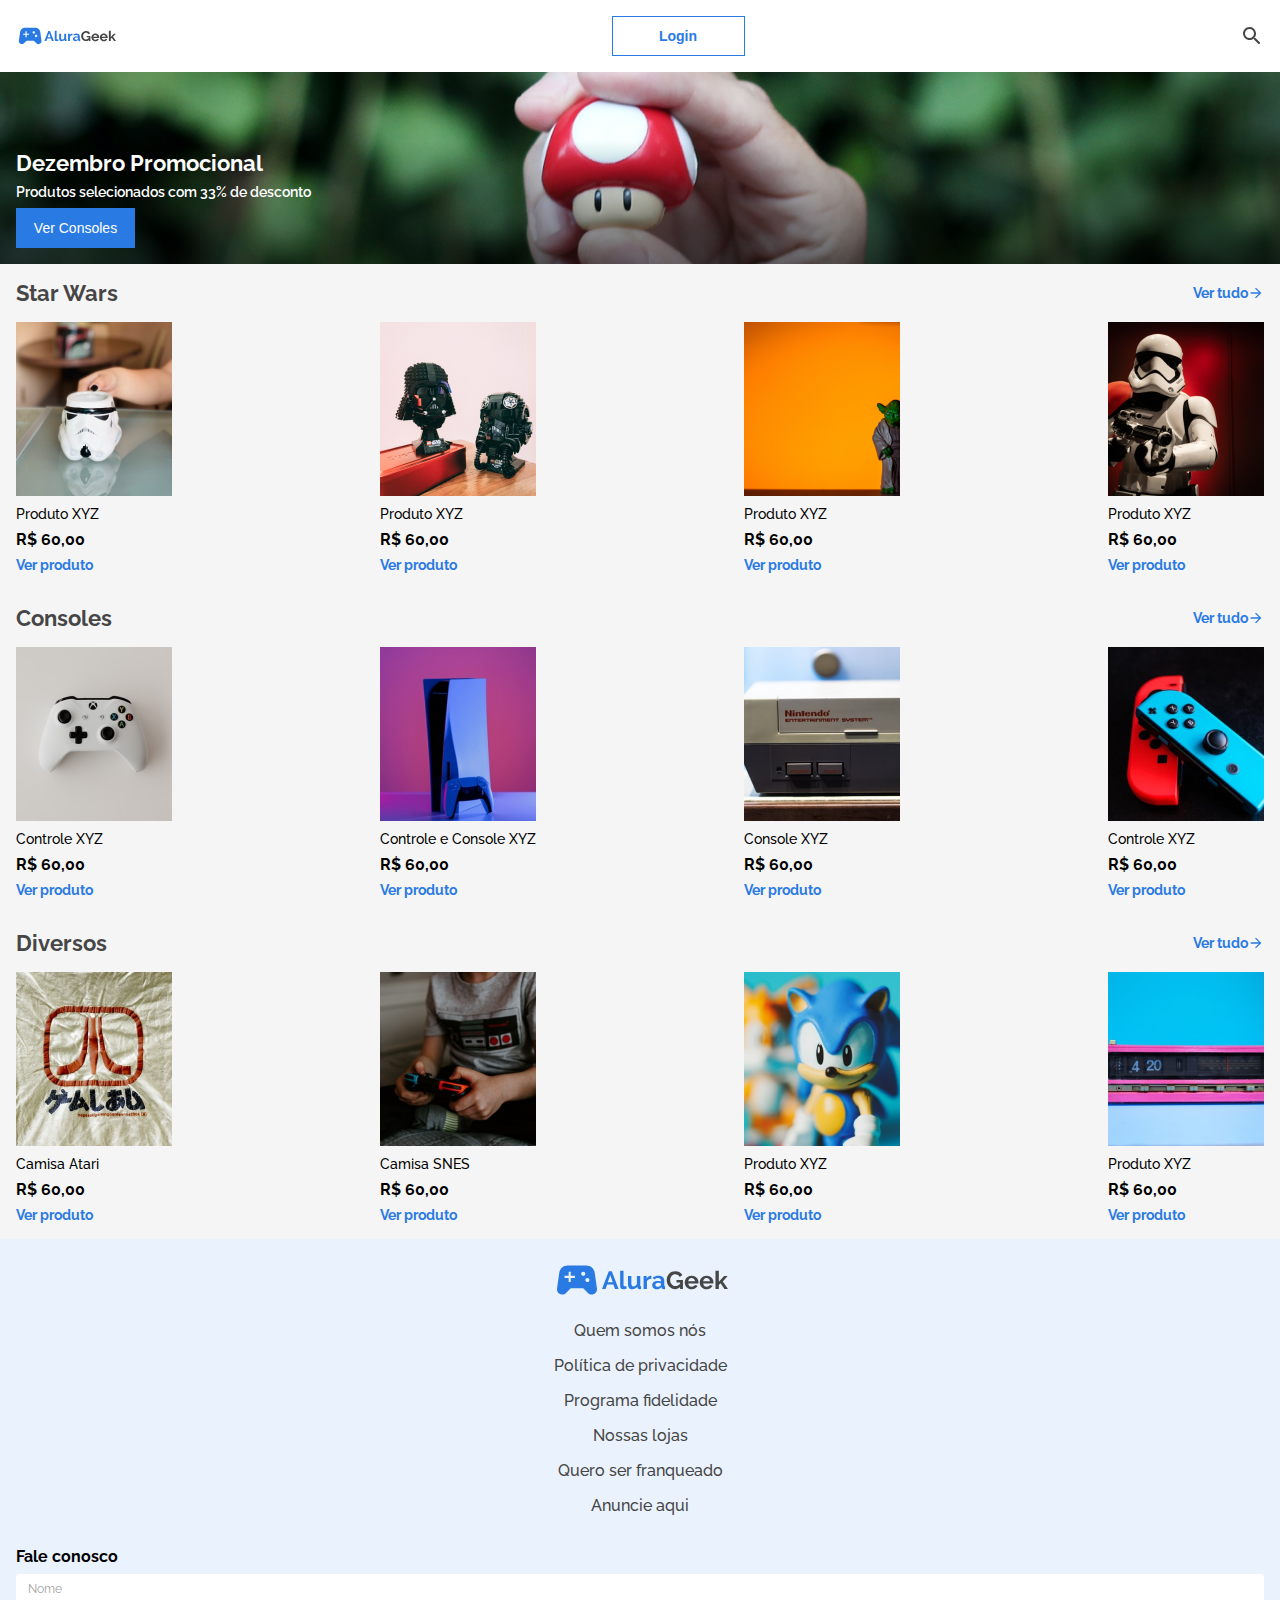
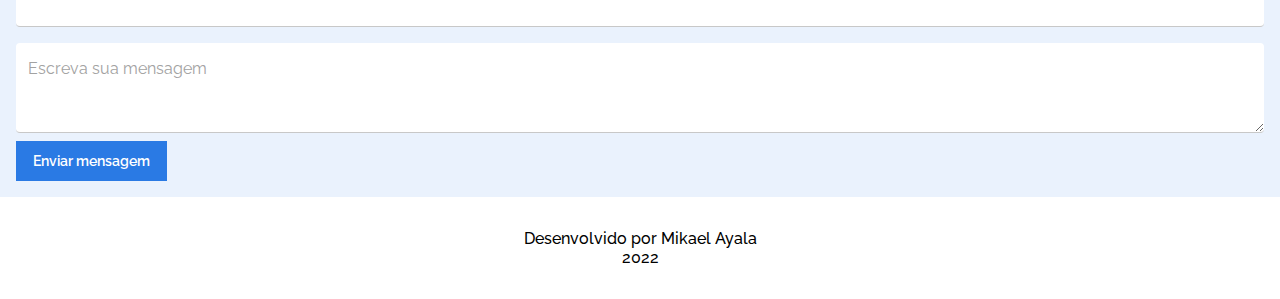
==== index.html @ 02d80bb0 "commit inicial" ====
<!DOCTYPE html>
<html lang="pt-br">
  <head>
    <meta charset="UTF-8" />
    <meta http-equiv="X-UA-Compatible" content="IE=edge" />
    <meta name="viewport" content="width=device-width, initial-scale=1.0" />
    <title>AluraGeek</title>

    <link rel="preconnect" href="https://fonts.googleapis.com" />
    <link rel="preconnect" href="https://fonts.gstatic.com" crossorigin />
    <link
      href="https://fonts.googleapis.com/css2?family=Raleway:wght@400;500;600;700&display=swap"
      rel="stylesheet"
    />

    <link rel="stylesheet" href="./css/geral.css" />
    <link rel="stylesheet" href="./css/menu.css" />
    <link rel="stylesheet" href="./css/banner.css" />
    <link rel="stylesheet" href="./css/produtos.css" />
    <link rel="stylesheet" href="./css/rodape.css" />
  </head>
  <body>
    <header class="menu">
      <svg
        width="100"
        height="28"
        viewBox="0 0 100 28"
        fill="none"
        xmlns="http://www.w3.org/2000/svg"
      >
        <path
          d="M25.5432 18.7717L24.2531 9.83501C23.9216 7.53668 21.9213 5.83334 19.5658 5.83334H8.84199C6.48654 5.83334 4.48618 7.53668 4.15476 9.83501L2.86459 18.7717C2.60418 20.5683 4.01272 22.1667 5.84737 22.1667C6.65225 22.1667 7.40978 21.8517 7.97793 21.2917L10.653 18.6667H17.7548L20.418 21.2917C20.9862 21.8517 21.7556 22.1667 22.5486 22.1667C24.3951 22.1667 25.8036 20.5683 25.5432 18.7717ZM13.0203 12.8333H10.653V15.1667H9.46933V12.8333H7.10204V11.6667H9.46933V9.33334H10.653V11.6667H13.0203V12.8333ZM17.7548 11.6667C17.1038 11.6667 16.5712 11.1417 16.5712 10.5C16.5712 9.85834 17.1038 9.33334 17.7548 9.33334C18.4058 9.33334 18.9385 9.85834 18.9385 10.5C18.9385 11.1417 18.4058 11.6667 17.7548 11.6667ZM20.1221 15.1667C19.4711 15.1667 18.9385 14.6417 18.9385 14C18.9385 13.3583 19.4711 12.8333 20.1221 12.8333C20.7731 12.8333 21.3058 13.3583 21.3058 14C21.3058 14.6417 20.7731 15.1667 20.1221 15.1667Z"
          fill="#2A7AE4"
        />
        <path
          d="M72.7733 17.92C71.9684 18.7134 71.031 19.11 69.961 19.11C69.2981 19.11 68.6732 18.9794 68.0861 18.718C67.5085 18.4567 67.0019 18.0974 66.5663 17.64C66.1402 17.1827 65.7993 16.646 65.5436 16.03C65.2974 15.4047 65.1743 14.7327 65.1743 14.014C65.1743 13.3327 65.2974 12.6934 65.5436 12.096C65.7993 11.4894 66.1449 10.962 66.5805 10.514C67.0255 10.0567 67.5463 9.69737 68.1429 9.43604C68.7395 9.16537 69.3881 9.03004 70.0888 9.03004C71.0357 9.03004 71.8453 9.22604 72.5177 9.61804C73.1994 10.01 73.7108 10.5374 74.0517 11.2L72.5887 12.264C72.333 11.7694 71.9732 11.3914 71.5092 11.13C71.0547 10.8687 70.5575 10.738 70.0178 10.738C69.5917 10.738 69.1987 10.8267 68.8389 11.004C68.4885 11.1814 68.1855 11.424 67.9298 11.732C67.6836 12.04 67.4895 12.3947 67.3475 12.796C67.2149 13.1974 67.1486 13.622 67.1486 14.07C67.1486 14.5367 67.2244 14.9754 67.3759 15.386C67.5274 15.7874 67.7357 16.1374 68.0009 16.436C68.266 16.7347 68.5785 16.9727 68.9383 17.15C69.3076 17.318 69.7053 17.402 70.1314 17.402C71.1067 17.402 71.9874 16.9494 72.7733 16.044V15.344H70.7422V13.93H74.3925V19.04H72.7733V17.92Z"
          fill="#464646"
        />
        <path
          d="M79.3299 19.18C78.7333 19.18 78.1936 19.082 77.7107 18.886C77.2277 18.6807 76.8158 18.4054 76.4749 18.06C76.1341 17.7147 75.8689 17.3134 75.6795 16.856C75.4996 16.3987 75.4097 15.918 75.4097 15.414C75.4097 14.8914 75.4996 14.4014 75.6795 13.944C75.8595 13.4774 76.1199 13.0714 76.4607 12.726C76.8016 12.3714 77.2135 12.0914 77.6965 11.886C78.1889 11.6807 78.7381 11.578 79.3441 11.578C79.9501 11.578 80.4899 11.6807 80.9633 11.886C81.4463 12.0914 81.8534 12.3667 82.1849 12.712C82.5257 13.0574 82.7814 13.4587 82.9519 13.916C83.1318 14.3734 83.2217 14.8494 83.2217 15.344C83.2217 15.4654 83.217 15.582 83.2075 15.694C83.2075 15.806 83.1981 15.8994 83.1791 15.974H77.4266C77.455 16.2634 77.526 16.52 77.6397 16.744C77.7533 16.968 77.9001 17.1594 78.08 17.318C78.2599 17.4767 78.4635 17.598 78.6907 17.682C78.918 17.766 79.1547 17.808 79.4009 17.808C79.7797 17.808 80.1348 17.7194 80.4662 17.542C80.8071 17.3554 81.0391 17.1127 81.1622 16.814L82.7956 17.262C82.521 17.822 82.0807 18.284 81.4747 18.648C80.8781 19.0027 80.1632 19.18 79.3299 19.18ZM81.2616 14.756C81.2143 14.2054 81.0059 13.7667 80.6366 13.44C80.2768 13.104 79.8365 12.936 79.3157 12.936C79.06 12.936 78.8186 12.9827 78.5913 13.076C78.3735 13.16 78.1794 13.2814 78.009 13.44C77.8385 13.5987 77.6965 13.79 77.5828 14.014C77.4787 14.238 77.4171 14.4854 77.3982 14.756H81.2616Z"
          fill="#464646"
        />
        <path
          d="M87.8327 19.18C87.2362 19.18 86.6964 19.082 86.2135 18.886C85.7306 18.6807 85.3187 18.4054 84.9778 18.06C84.6369 17.7147 84.3718 17.3134 84.1824 16.856C84.0025 16.3987 83.9125 15.918 83.9125 15.414C83.9125 14.8914 84.0025 14.4014 84.1824 13.944C84.3623 13.4774 84.6227 13.0714 84.9636 12.726C85.3045 12.3714 85.7164 12.0914 86.1993 11.886C86.6917 11.6807 87.2409 11.578 87.8469 11.578C88.453 11.578 88.9927 11.6807 89.4662 11.886C89.9491 12.0914 90.3563 12.3667 90.6877 12.712C91.0286 13.0574 91.2842 13.4587 91.4547 13.916C91.6346 14.3734 91.7246 14.8494 91.7246 15.344C91.7246 15.4654 91.7198 15.582 91.7104 15.694C91.7104 15.806 91.7009 15.8994 91.6819 15.974H85.9294C85.9578 16.2634 86.0289 16.52 86.1425 16.744C86.2561 16.968 86.4029 17.1594 86.5828 17.318C86.7627 17.4767 86.9663 17.598 87.1936 17.682C87.4208 17.766 87.6576 17.808 87.9038 17.808C88.2825 17.808 88.6376 17.7194 88.969 17.542C89.3099 17.3554 89.5419 17.1127 89.665 16.814L91.2984 17.262C91.0238 17.822 90.5835 18.284 89.9775 18.648C89.3809 19.0027 88.666 19.18 87.8327 19.18ZM89.7644 14.756C89.7171 14.2054 89.5088 13.7667 89.1395 13.44C88.7796 13.104 88.3393 12.936 87.8185 12.936C87.5629 12.936 87.3214 12.9827 87.0941 13.076C86.8763 13.16 86.6822 13.2814 86.5118 13.44C86.3413 13.5987 86.1993 13.79 86.0857 14.014C85.9815 14.238 85.92 14.4854 85.901 14.756H89.7644Z"
          fill="#464646"
        />
        <path
          d="M97.969 19.04L95.81 15.862L94.7874 16.856V19.04H92.8841V8.82004H94.7874V15.022L97.7701 11.718H99.8013L97.0315 14.826L100 19.04H97.969Z"
          fill="#464646"
        />
        <path
          d="M32.2569 9.10004H33.9898L37.8248 19.04H35.8079L34.8704 16.562H31.3479L30.4246 19.04H28.4077L32.2569 9.10004ZM34.5153 15.204L33.1234 11.298L31.6746 15.204H34.5153Z"
          fill="#2A7AE4"
        />
        <path
          d="M38.7321 8.82004H40.6354V16.688C40.6354 16.9587 40.7016 17.1687 40.8342 17.318C40.9668 17.4674 41.1562 17.542 41.4024 17.542C41.516 17.542 41.6391 17.5234 41.7717 17.486C41.9137 17.4487 42.0463 17.402 42.1694 17.346L42.425 18.774C42.1694 18.8954 41.8711 18.9887 41.5302 19.054C41.1893 19.1194 40.8816 19.152 40.607 19.152C40.0104 19.152 39.5464 18.998 39.215 18.69C38.893 18.3727 38.7321 17.9247 38.7321 17.346V8.82004Z"
          fill="#2A7AE4"
        />
        <path
          d="M45.5269 19.18C44.7599 19.18 44.1775 18.9374 43.7798 18.452C43.3821 17.9667 43.1833 17.248 43.1833 16.296V11.704H45.0866V15.89C45.0866 17.0194 45.4985 17.584 46.3223 17.584C46.6916 17.584 47.0467 17.4767 47.3876 17.262C47.7379 17.038 48.022 16.702 48.2398 16.254V11.704H50.1431V16.884C50.1431 17.08 50.1762 17.22 50.2425 17.304C50.3183 17.388 50.4367 17.4347 50.5976 17.444V19.04C50.4082 19.0774 50.2473 19.1007 50.1147 19.11C49.9916 19.1194 49.878 19.124 49.7738 19.124C49.4329 19.124 49.1536 19.0494 48.9358 18.9C48.7275 18.7414 48.6044 18.5267 48.5665 18.256L48.5239 17.668C48.1925 18.172 47.7663 18.55 47.2455 18.802C46.7247 19.054 46.1519 19.18 45.5269 19.18Z"
          fill="#2A7AE4"
        />
        <path
          d="M56.4661 13.328C55.8885 13.3374 55.3724 13.4494 54.9179 13.664C54.4634 13.8694 54.1367 14.182 53.9378 14.602V19.04H52.0345V11.704H53.7816V13.272C53.9142 13.02 54.0704 12.796 54.2503 12.6C54.4302 12.3947 54.6244 12.2174 54.8327 12.068C55.041 11.9187 55.2493 11.8067 55.4576 11.732C55.6754 11.648 55.8837 11.606 56.0826 11.606C56.1868 11.606 56.2625 11.606 56.3099 11.606C56.3667 11.606 56.4188 11.6107 56.4661 11.62V13.328Z"
          fill="#2A7AE4"
        />
        <path
          d="M59.4614 19.18C59.1016 19.18 58.7654 19.124 58.453 19.012C58.1405 18.8907 57.8706 18.7274 57.6433 18.522C57.4161 18.3074 57.2362 18.06 57.1036 17.78C56.9805 17.5 56.919 17.192 56.919 16.856C56.919 16.5107 56.9947 16.1934 57.1462 15.904C57.3072 15.6054 57.525 15.3534 57.7996 15.148C58.0837 14.9427 58.4198 14.784 58.8081 14.672C59.1963 14.5507 59.6224 14.49 60.0864 14.49C60.4178 14.49 60.7398 14.518 61.0522 14.574C61.3742 14.63 61.6583 14.7094 61.9045 14.812V14.392C61.9045 13.9067 61.7624 13.5334 61.4784 13.272C61.2038 13.0107 60.7918 12.88 60.2426 12.88C59.8449 12.88 59.4567 12.95 59.0779 13.09C58.6992 13.23 58.3109 13.4354 57.9132 13.706L57.3309 12.516C58.2873 11.8907 59.3194 11.578 60.4273 11.578C61.4973 11.578 62.3258 11.8394 62.9129 12.362C63.5095 12.8754 63.8078 13.622 63.8078 14.602V16.884C63.8078 17.08 63.8409 17.22 63.9072 17.304C63.983 17.388 64.1013 17.4347 64.2623 17.444V19.04C63.9403 19.1054 63.661 19.138 63.4243 19.138C63.0644 19.138 62.7851 19.0587 62.5863 18.9C62.3969 18.7414 62.2785 18.5314 62.2312 18.27L62.1885 17.864C61.8571 18.2934 61.4547 18.62 60.9812 18.844C60.5078 19.068 60.0012 19.18 59.4614 19.18ZM60.0012 17.808C60.3231 17.808 60.6261 17.752 60.9102 17.64C61.2038 17.528 61.431 17.3787 61.592 17.192C61.8003 17.0334 61.9045 16.856 61.9045 16.66V15.82C61.6772 15.736 61.431 15.6707 61.1659 15.624C60.9007 15.568 60.6451 15.54 60.3989 15.54C59.9065 15.54 59.504 15.652 59.1916 15.876C58.8791 16.0907 58.7228 16.366 58.7228 16.702C58.7228 17.0194 58.8459 17.2854 59.0921 17.5C59.3383 17.7054 59.6413 17.808 60.0012 17.808Z"
          fill="#2A7AE4"
        />
      </svg>
      <button class="menu__botao">Login</button>
      <svg
        width="24"
        height="24"
        viewBox="0 0 24 24"
        fill="none"
        xmlns="http://www.w3.org/2000/svg"
      >
        <path
          d="M15.5001 14H14.7101L14.4301 13.73C15.6301 12.33 16.2501 10.42 15.9101 8.39002C15.4401 5.61002 13.1201 3.39002 10.3201 3.05002C6.09014 2.53002 2.53014 6.09001 3.05014 10.32C3.39014 13.12 5.61014 15.44 8.39014 15.91C10.4201 16.25 12.3301 15.63 13.7301 14.43L14.0001 14.71V15.5L18.2501 19.75C18.6601 20.16 19.3301 20.16 19.7401 19.75C20.1501 19.34 20.1501 18.67 19.7401 18.26L15.5001 14ZM9.50014 14C7.01014 14 5.00014 11.99 5.00014 9.50002C5.00014 7.01002 7.01014 5.00002 9.50014 5.00002C11.9901 5.00002 14.0001 7.01002 14.0001 9.50002C14.0001 11.99 11.9901 14 9.50014 14Z"
          fill="#464646"
        />
      </svg>
    </header>
    <main>
      <section class="banner">
        <h1 class="banner__titulo">Dezembro Promocional</h1>
        <p class="banner__texto">Produtos selecionados com 33% de desconto</p>
        <button class="banner__botao">Ver Consoles</button>
      </section>
      <section class="produtos container">
        <header class="produtos__cabecalho">
          <h1 class="produtos__cabecalho__titulo">Star Wars</h1>
          <div class="produtos__cabecalho__ver-tudo">
            <a href="#" class="produtos__cabecalho__texto">Ver tudo</a>
            <svg
              width="16"
              height="16"
              viewBox="0 0 16 16"
              fill="none"
              xmlns="http://www.w3.org/2000/svg"
            >
              <g clip-path="url(#clip0_166_2677)">
                <path
                  d="M2.66634 8.66665L10.7797 8.66665L7.05301 12.3933L7.99967 13.3333L13.333 7.99998L7.99968 2.66665L7.05968 3.60665L10.7797 7.33331L2.66634 7.33331L2.66634 8.66665Z"
                  fill="#2A7AE4"
                />
              </g>
              <defs>
                <clipPath id="clip0_166_2677">
                  <rect width="16" height="16" fill="white" />
                </clipPath>
              </defs>
            </svg>
          </div>
        </header>
        <div class="produtos__item">
          <img
            class="produtos__item__imagem"
            src="./assets/img/caneca-stormtrooper.png"
            alt="Caneca stormtrooper"
          />
          <h2 class="produtos__item__titulo">Produto XYZ</h2>
          <p class="produtos__item__preco">R$ 60,00</p>
          <a class="produtos__item__link" href="#">Ver produto</a>
        </div>
        <div class="produtos__item">
          <img
            class="produtos__item__imagem"
            src="./assets/img/lego-darth-vader.png"
            alt="Lego Darth Vader"
          />
          <h2 class="produtos__item__titulo">Produto XYZ</h2>
          <p class="produtos__item__preco">R$ 60,00</p>
          <a class="produtos__item__link" href="#">Ver produto</a>
        </div>
        <div class="produtos__item">
          <img
            class="produtos__item__imagem"
            src="./assets/img/action-figure-yoda.png"
            alt="Action figure Yoda"
          />
          <h2 class="produtos__item__titulo">Produto XYZ</h2>
          <p class="produtos__item__preco">R$ 60,00</p>
          <a class="produtos__item__link" href="#">Ver produto</a>
        </div>
        <div class="produtos__item">
          <img
            class="produtos__item__imagem"
            src="./assets/img/action-figure-stormtrooper.png"
            alt="Action figure Stormtrooper"
          />
          <h2 class="produtos__item__titulo">Produto XYZ</h2>
          <p class="produtos__item__preco">R$ 60,00</p>
          <a class="produtos__item__link" href="#">Ver produto</a>
        </div>
        <div class="produtos__item">
          <img
            class="produtos__item__imagem"
            src="./assets/img/action-figure-grogu.png"
            alt="Action figure Grogu"
          />
          <h2 class="produtos__item__titulo">Produto XYZ</h2>
          <p class="produtos__item__preco">R$ 60,00</p>
          <a class="produtos__item__link" href="#">Ver produto</a>
        </div>
        <div class="produtos__item">
          <img
            class="produtos__item__imagem"
            src="./assets/img/action-figure-kylo-ren.png"
            alt="Action figure Kylo Ren"
          />
          <h2 class="produtos__item__titulo">Produto XYZ</h2>
          <p class="produtos__item__preco">R$ 60,00</p>
          <a class="produtos__item__link" href="#">Ver produto</a>
        </div>
      </section>
      <section class="produtos container">
        <header class="produtos__cabecalho">
          <h1 class="produtos__cabecalho__titulo">Consoles</h1>
          <div class="produtos__cabecalho__ver-tudo">
            <a href="#" class="produtos__cabecalho__texto">Ver tudo</a>
            <svg
              width="16"
              height="16"
              viewBox="0 0 16 16"
              fill="none"
              xmlns="http://www.w3.org/2000/svg"
            >
              <g clip-path="url(#clip0_166_2677)">
                <path
                  d="M2.66634 8.66665L10.7797 8.66665L7.05301 12.3933L7.99967 13.3333L13.333 7.99998L7.99968 2.66665L7.05968 3.60665L10.7797 7.33331L2.66634 7.33331L2.66634 8.66665Z"
                  fill="#2A7AE4"
                />
              </g>
              <defs>
                <clipPath id="clip0_166_2677">
                  <rect width="16" height="16" fill="white" />
                </clipPath>
              </defs>
            </svg>
          </div>
        </header>
        <div class="produtos__item">
          <img
            class="produtos__item__imagem"
            src="./assets/img/controle-xbox.png"
            alt="Controle Xbox"
          />
          <h2 class="produtos__item__titulo">Controle XYZ</h2>
          <p class="produtos__item__preco">R$ 60,00</p>
          <a class="produtos__item__link" href="#">Ver produto</a>
        </div>
        <div class="produtos__item">
          <img
            class="produtos__item__imagem"
            src="./assets/img/playstation-azul.png"
            alt="Playstation azul"
          />
          <h2 class="produtos__item__titulo">Controle e Console XYZ</h2>
          <p class="produtos__item__preco">R$ 60,00</p>
          <a class="produtos__item__link" href="#">Ver produto</a>
        </div>
        <div class="produtos__item">
          <img
            class="produtos__item__imagem"
            src="./assets/img/nintendo.png"
            alt="Console Nintendo"
          />
          <h2 class="produtos__item__titulo">Console XYZ</h2>
          <p class="produtos__item__preco">R$ 60,00</p>
          <a class="produtos__item__link" href="#">Ver produto</a>
        </div>
        <div class="produtos__item">
          <img
            class="produtos__item__imagem"
            src="./assets/img/controle-switch.png"
            alt="Console Switch"
          />
          <h2 class="produtos__item__titulo">Controle XYZ</h2>
          <p class="produtos__item__preco">R$ 60,00</p>
          <a class="produtos__item__link" href="#">Ver produto</a>
        </div>
        <div class="produtos__item">
          <img
            class="produtos__item__imagem"
            src="./assets/img/xbox-series-x.png"
            alt="Console Xbox Series X"
          />
          <h2 class="produtos__item__titulo">Produto XYZ</h2>
          <p class="produtos__item__preco">R$ 60,00</p>
          <a class="produtos__item__link" href="#">Ver produto</a>
        </div>
        <div class="produtos__item">
          <img
            class="produtos__item__imagem"
            src="./assets/img/game-boy.png"
            alt="Console Portátil Game Boy"
          />
          <h2 class="produtos__item__titulo">Produto XYZ</h2>
          <p class="produtos__item__preco">R$ 60,00</p>
          <a class="produtos__item__link" href="#">Ver produto</a>
        </div>
      </section>
      <section class="produtos container">
        <header class="produtos__cabecalho">
          <h1 class="produtos__cabecalho__titulo">Diversos</h1>
          <div class="produtos__cabecalho__ver-tudo">
            <a href="#" class="produtos__cabecalho__texto">Ver tudo</a>
            <svg
              width="16"
              height="16"
              viewBox="0 0 16 16"
              fill="none"
              xmlns="http://www.w3.org/2000/svg"
            >
              <g clip-path="url(#clip0_166_2677)">
                <path
                  d="M2.66634 8.66665L10.7797 8.66665L7.05301 12.3933L7.99967 13.3333L13.333 7.99998L7.99968 2.66665L7.05968 3.60665L10.7797 7.33331L2.66634 7.33331L2.66634 8.66665Z"
                  fill="#2A7AE4"
                />
              </g>
              <defs>
                <clipPath id="clip0_166_2677">
                  <rect width="16" height="16" fill="white" />
                </clipPath>
              </defs>
            </svg>
          </div>
        </header>
        <div class="produtos__item">
          <img
            class="produtos__item__imagem"
            src="./assets/img/camisa-atari.png"
            alt="Camisa Atari"
          />
          <h2 class="produtos__item__titulo">Camisa Atari</h2>
          <p class="produtos__item__preco">R$ 60,00</p>
          <a class="produtos__item__link" href="#">Ver produto</a>
        </div>
        <div class="produtos__item">
          <img
            class="produtos__item__imagem"
            src="./assets/img/camisa-snes.png"
            alt="Camisa SNES"
          />
          <h2 class="produtos__item__titulo">Camisa SNES</h2>
          <p class="produtos__item__preco">R$ 60,00</p>
          <a class="produtos__item__link" href="#">Ver produto</a>
        </div>
        <div class="produtos__item">
          <img
            class="produtos__item__imagem"
            src="./assets/img/action-figure-sonic.png"
            alt="Action figure Sonic"
          />
          <h2 class="produtos__item__titulo">Produto XYZ</h2>
          <p class="produtos__item__preco">R$ 60,00</p>
          <a class="produtos__item__link" href="#">Ver produto</a>
        </div>
        <div class="produtos__item">
          <img
            class="produtos__item__imagem"
            src="./assets/img/radio.png"
            alt="Radio"
          />
          <h2 class="produtos__item__titulo">Produto XYZ</h2>
          <p class="produtos__item__preco">R$ 60,00</p>
          <a class="produtos__item__link" href="#">Ver produto</a>
        </div>
        <div class="produtos__item">
          <img
            class="produtos__item__imagem"
            src="./assets/img/oculos-vr.png"
            alt="Óculos VR"
          />
          <h2 class="produtos__item__titulo">Produto XYZ</h2>
          <p class="produtos__item__preco">R$ 60,00</p>
          <a class="produtos__item__link" href="#">Ver produto</a>
        </div>
        <div class="produtos__item">
          <img
            class="produtos__item__imagem"
            src="./assets/img/pelucia-pikachu.png"
            alt="Pelúcia Pikachu"
          />
          <h2 class="produtos__item__titulo">Produto XYZ</h2>
          <p class="produtos__item__preco">R$ 60,00</p>
          <a class="produtos__item__link" href="#">Ver produto</a>
        </div>
      </section>
    </main>
    <footer class="rodape container">
      <svg
        class="rodape__logo-alura"
        width="176"
        height="50"
        viewBox="0 0 176 50"
        fill="none"
        xmlns="http://www.w3.org/2000/svg"
      >
        <g clip-path="url(#clip0_166_2859)">
          <path
            d="M44.9559 33.5209L42.6852 17.5626C42.1019 13.4584 38.5813 10.4167 34.4357 10.4167H15.5618C11.4162 10.4167 7.89554 13.4584 7.31224 17.5626L5.04153 33.5209C4.58323 36.7293 7.06225 39.5834 10.2912 39.5834C11.7078 39.5834 13.0411 39.0209 14.041 38.0209L18.7491 33.3334H31.2484L35.9356 38.0209C36.9356 39.0209 38.2896 39.5834 39.6854 39.5834C42.9352 39.5834 45.4142 36.7293 44.9559 33.5209ZM22.9155 22.9167H18.7491V27.0834H16.6659V22.9167H12.4994V20.8334H16.6659V16.6667H18.7491V20.8334H22.9155V22.9167ZM31.2484 20.8334C30.1026 20.8334 29.1652 19.8959 29.1652 18.7501C29.1652 17.6042 30.1026 16.6667 31.2484 16.6667C32.3942 16.6667 33.3316 17.6042 33.3316 18.7501C33.3316 19.8959 32.3942 20.8334 31.2484 20.8334ZM35.4148 27.0834C34.269 27.0834 33.3316 26.1459 33.3316 25.0001C33.3316 23.8543 34.269 22.9167 35.4148 22.9167C36.5606 22.9167 37.498 23.8543 37.498 25.0001C37.498 26.1459 36.5606 27.0834 35.4148 27.0834Z"
            fill="#2A7AE4"
          />
        </g>
        <path
          d="M128.081 32C126.665 33.4167 125.015 34.125 123.132 34.125C121.965 34.125 120.865 33.8917 119.832 33.425C118.815 32.9583 117.924 32.3167 117.157 31.5C116.407 30.6833 115.807 29.725 115.357 28.625C114.924 27.5083 114.707 26.3083 114.707 25.025C114.707 23.8083 114.924 22.6667 115.357 21.6C115.807 20.5167 116.415 19.575 117.182 18.775C117.965 17.9583 118.882 17.3167 119.932 16.85C120.982 16.3667 122.123 16.125 123.357 16.125C125.023 16.125 126.448 16.475 127.631 17.175C128.831 17.875 129.731 18.8167 130.331 20L127.756 21.9C127.306 21.0167 126.673 20.3417 125.856 19.875C125.056 19.4083 124.182 19.175 123.232 19.175C122.482 19.175 121.79 19.3333 121.157 19.65C120.54 19.9667 120.007 20.4 119.557 20.95C119.123 21.5 118.782 22.1333 118.532 22.85C118.298 23.5667 118.182 24.325 118.182 25.125C118.182 25.9583 118.315 26.7417 118.582 27.475C118.848 28.1917 119.215 28.8167 119.682 29.35C120.148 29.8833 120.698 30.3083 121.332 30.625C121.982 30.925 122.682 31.075 123.432 31.075C125.148 31.075 126.698 30.2667 128.081 28.65V27.4H124.506V24.875H130.931V34H128.081V32Z"
          fill="#464646"
        />
        <path
          d="M139.621 34.25C138.571 34.25 137.621 34.075 136.771 33.725C135.921 33.3583 135.196 32.8667 134.596 32.25C133.996 31.6333 133.53 30.9167 133.196 30.1C132.88 29.2833 132.721 28.425 132.721 27.525C132.721 26.5917 132.88 25.7167 133.196 24.9C133.513 24.0667 133.971 23.3417 134.571 22.725C135.171 22.0917 135.896 21.5917 136.746 21.225C137.613 20.8583 138.579 20.675 139.646 20.675C140.712 20.675 141.662 20.8583 142.496 21.225C143.346 21.5917 144.062 22.0833 144.646 22.7C145.246 23.3167 145.696 24.0333 145.996 24.85C146.312 25.6667 146.47 26.5167 146.47 27.4C146.47 27.6167 146.462 27.825 146.445 28.025C146.445 28.225 146.429 28.3917 146.395 28.525H136.271C136.321 29.0417 136.446 29.5 136.646 29.9C136.846 30.3 137.104 30.6417 137.421 30.925C137.738 31.2083 138.096 31.425 138.496 31.575C138.896 31.725 139.313 31.8 139.746 31.8C140.412 31.8 141.037 31.6417 141.621 31.325C142.221 30.9917 142.629 30.5583 142.846 30.025L145.721 30.825C145.237 31.825 144.462 32.65 143.396 33.3C142.346 33.9333 141.087 34.25 139.621 34.25ZM143.021 26.35C142.937 25.3667 142.571 24.5833 141.921 24C141.287 23.4 140.512 23.1 139.596 23.1C139.146 23.1 138.721 23.1833 138.321 23.35C137.938 23.5 137.596 23.7167 137.296 24C136.996 24.2833 136.746 24.625 136.546 25.025C136.363 25.425 136.254 25.8667 136.221 26.35H143.021Z"
          fill="#464646"
        />
        <path
          d="M154.586 34.25C153.536 34.25 152.586 34.075 151.736 33.725C150.886 33.3583 150.161 32.8667 149.561 32.25C148.961 31.6333 148.495 30.9167 148.161 30.1C147.845 29.2833 147.686 28.425 147.686 27.525C147.686 26.5917 147.845 25.7167 148.161 24.9C148.478 24.0667 148.936 23.3417 149.536 22.725C150.136 22.0917 150.861 21.5917 151.711 21.225C152.578 20.8583 153.544 20.675 154.611 20.675C155.677 20.675 156.627 20.8583 157.461 21.225C158.311 21.5917 159.027 22.0833 159.611 22.7C160.211 23.3167 160.661 24.0333 160.96 24.85C161.277 25.6667 161.435 26.5167 161.435 27.4C161.435 27.6167 161.427 27.825 161.41 28.025C161.41 28.225 161.394 28.3917 161.36 28.525H151.236C151.286 29.0417 151.411 29.5 151.611 29.9C151.811 30.3 152.069 30.6417 152.386 30.925C152.703 31.2083 153.061 31.425 153.461 31.575C153.861 31.725 154.278 31.8 154.711 31.8C155.377 31.8 156.002 31.6417 156.586 31.325C157.186 30.9917 157.594 30.5583 157.811 30.025L160.686 30.825C160.202 31.825 159.427 32.65 158.361 33.3C157.311 33.9333 156.052 34.25 154.586 34.25ZM157.986 26.35C157.902 25.3667 157.536 24.5833 156.886 24C156.252 23.4 155.477 23.1 154.561 23.1C154.111 23.1 153.686 23.1833 153.286 23.35C152.903 23.5 152.561 23.7167 152.261 24C151.961 24.2833 151.711 24.625 151.511 25.025C151.328 25.425 151.219 25.8667 151.186 26.35H157.986Z"
          fill="#464646"
        />
        <path
          d="M172.426 34L168.626 28.325L166.826 30.1V34H163.476V15.75H166.826V26.825L172.076 20.925H175.65L170.776 26.475L176 34H172.426Z"
          fill="#464646"
        />
        <path
          d="M56.7722 16.25H59.822L66.5716 34H63.0218L61.3719 29.575H55.1723L53.5474 34H49.9976L56.7722 16.25ZM60.747 27.15L58.2971 20.175L55.7472 27.15H60.747Z"
          fill="#2A7AE4"
        />
        <path
          d="M68.1684 15.75H71.5182V29.8C71.5182 30.2833 71.6349 30.6583 71.8682 30.925C72.1015 31.1917 72.4348 31.325 72.8681 31.325C73.0681 31.325 73.2848 31.2917 73.5181 31.225C73.7681 31.1583 74.0014 31.075 74.2181 30.975L74.668 33.525C74.2181 33.7417 73.6931 33.9083 73.0931 34.025C72.4932 34.1417 71.9515 34.2 71.4682 34.2C70.4183 34.2 69.6017 33.925 69.0184 33.375C68.4517 32.8083 68.1684 32.0083 68.1684 30.975V15.75Z"
          fill="#2A7AE4"
        />
        <path
          d="M80.1273 34.25C78.7774 34.25 77.7524 33.8167 77.0525 32.95C76.3525 32.0833 76.0025 30.8 76.0025 29.1V20.9H79.3524V28.375C79.3524 30.3917 80.0773 31.4 81.5272 31.4C82.1772 31.4 82.8022 31.2083 83.4021 30.825C84.0188 30.425 84.5187 29.825 84.902 29.025V20.9H88.2518V30.15C88.2518 30.5 88.3102 30.75 88.4268 30.9C88.5602 31.05 88.7685 31.1333 89.0518 31.15V34C88.7185 34.0667 88.4352 34.1083 88.2019 34.125C87.9852 34.1417 87.7852 34.15 87.6019 34.15C87.0019 34.15 86.5103 34.0167 86.127 33.75C85.7603 33.4667 85.5437 33.0833 85.477 32.6L85.402 31.55C84.8187 32.45 84.0687 33.125 83.1521 33.575C82.2355 34.025 81.2272 34.25 80.1273 34.25Z"
          fill="#2A7AE4"
        />
        <path
          d="M99.3803 23.8C98.3637 23.8167 97.4554 24.0167 96.6555 24.4C95.8555 24.7667 95.2806 25.325 94.9306 26.075V34H91.5808V20.9H94.6556V23.7C94.8889 23.25 95.1639 22.85 95.4805 22.5C95.7972 22.1333 96.1388 21.8167 96.5055 21.55C96.8721 21.2833 97.2388 21.0833 97.6054 20.95C97.9887 20.8 98.3554 20.725 98.7054 20.725C98.8887 20.725 99.022 20.725 99.1053 20.725C99.2053 20.725 99.297 20.7333 99.3803 20.75V23.8Z"
          fill="#2A7AE4"
        />
        <path
          d="M104.652 34.25C104.019 34.25 103.427 34.15 102.877 33.95C102.327 33.7333 101.852 33.4417 101.452 33.075C101.052 32.6917 100.736 32.25 100.502 31.75C100.286 31.25 100.177 30.7 100.177 30.1C100.177 29.4833 100.311 28.9167 100.577 28.4C100.861 27.8667 101.244 27.4167 101.727 27.05C102.227 26.6833 102.819 26.4 103.502 26.2C104.185 25.9833 104.935 25.875 105.752 25.875C106.335 25.875 106.902 25.925 107.452 26.025C108.019 26.125 108.519 26.2667 108.952 26.45V25.7C108.952 24.8333 108.702 24.1667 108.202 23.7C107.719 23.2333 106.994 23 106.027 23C105.327 23 104.644 23.125 103.977 23.375C103.311 23.625 102.627 23.9917 101.927 24.475L100.902 22.35C102.586 21.2333 104.402 20.675 106.352 20.675C108.235 20.675 109.693 21.1417 110.727 22.075C111.777 22.9917 112.302 24.325 112.302 26.075V30.15C112.302 30.5 112.36 30.75 112.477 30.9C112.61 31.05 112.818 31.1333 113.102 31.15V34C112.535 34.1167 112.043 34.175 111.627 34.175C110.993 34.175 110.502 34.0333 110.152 33.75C109.818 33.4667 109.61 33.0917 109.527 32.625L109.452 31.9C108.869 32.6667 108.16 33.25 107.327 33.65C106.494 34.05 105.602 34.25 104.652 34.25ZM105.602 31.8C106.169 31.8 106.702 31.7 107.202 31.5C107.719 31.3 108.119 31.0333 108.402 30.7C108.769 30.4167 108.952 30.1 108.952 29.75V28.25C108.552 28.1 108.119 27.9833 107.652 27.9C107.185 27.8 106.735 27.75 106.302 27.75C105.435 27.75 104.727 27.95 104.177 28.35C103.627 28.7333 103.352 29.225 103.352 29.825C103.352 30.3917 103.569 30.8667 104.002 31.25C104.435 31.6167 104.969 31.8 105.602 31.8Z"
          fill="#2A7AE4"
        />
        <defs>
          <clipPath id="clip0_166_2859">
            <rect width="49.9972" height="50" fill="white" />
          </clipPath>
        </defs>
      </svg>
      <ul class="rodape__lista">
        <li class="rodape__lista__item">
          <a class="rodape__lista__item__link" href="#">Quem somos nós</a>
        </li>
        <li class="rodape__lista__item">
          <a class="rodape__lista__item__link" href="#"
            >Política de privacidade</a
          >
        </li>
        <li class="rodape__lista__item">
          <a class="rodape__lista__item__link" href="#">Programa fidelidade</a>
        </li>
        <li class="rodape__lista__item">
          <a class="rodape__lista__item__link" href="#">Nossas lojas</a>
        </li>
        <li class="rodape__lista__item">
          <a class="rodape__lista__item__link" href="#">Quero ser franqueado</a>
        </li>
        <li class="rodape__lista__item">
          <a class="rodape__lista__item__link" href="#">Anuncie aqui</a>
        </li>
      </ul>
      <h2 class="rodape__titulo__form">Fale conosco</h2>
      <form class="rodape__form" action="#">
        <input
          class="rodape__form__input-nome-placeholder"
          type="text"
          id="nome-placeholder"
          value="Nome"
          readonly="readonly"
        />
        <input
          class="rodape__form__input-nome"
          type="text"
          name="nome"
          id="nome"
        />
        <textarea
          class="rodape__form__textarea"
          name="mensagem"
          id="mensagem"
          cols="30"
          rows="3"
          placeholder="Escreva sua mensagem"
        ></textarea>
        <button class="rodape__form__botao">Enviar mensagem</button>
      </form>
      <section class="rodape__desenvolvedor">
        Desenvolvido por Mikael Ayala <br />
        2022
      </section>
    </footer>
  </body>
</html>
---- css/geral.css ----
* {
  margin: 0;
  padding: 0;
  box-sizing: border-box;
}

:root {
  font-size: 62.5%; /* 1rem = 10px */
  font-family: 'Raleway', sans-serif;
  --azul-alura: #2a7ae4;
}

.container {
  padding: 1.6rem 1.6rem 0 1.6rem;
}
---- css/menu.css ----
.menu {
  align-items: center;
  display: flex;
  height: 7.2rem;
  justify-content: space-between;
  padding: 1.6rem;
}

.menu__botao {
  background: none;
  border: 1px solid var(--azul-alura);
  color: var(--azul-alura);
  font-size: 1.4rem;
  font-weight: 600;
  height: 100%;
  width: 13.3rem;
}
---- css/banner.css ----
.banner {
  background: #fff url('../assets/img/banner-cogumelo-mario.png') no-repeat
    center / cover;
  display: flex;
  flex-direction: column;
  height: 19.2rem;
  justify-content: end;
  padding: 1.6rem;
}

.banner__titulo {
  color: white;
  font-size: 2.2rem;
  font-weight: 700;
  margin-bottom: 0.8rem;
}

.banner__texto {
  color: white;
  font-size: 1.4rem;
  font-weight: 600;
  margin-bottom: 0.8rem;
}

.banner__botao {
  background-color: var(--azul-alura);
  border: none;
  color: white;
  font-size: 1.4rem;
  font-weight: 400;
  height: 4rem;
  padding: 1.2rem 1.6rem;
  width: 11.9rem;
}
---- css/produtos.css ----
.produtos {
  background-color: #f5f5f5;
  display: flex;
  flex-wrap: wrap;
  justify-content: space-between;
}

.produtos__cabecalho {
  display: flex;
  justify-content: space-between;
  margin-bottom: 1.6rem;
  width: 100%;
}

.produtos__cabecalho__titulo {
  color: #464646;
  font-size: 2.2rem;
  font-weight: 700;
}

.produtos__cabecalho__ver-tudo {
  align-items: center;
  display: flex;
}

.produtos__cabecalho__texto {
  color: var(--azul-alura);
  font-size: 1.4rem;
  font-weight: 700;
  text-decoration: none;
}

.produtos__item {
  margin-bottom: 1.6rem;
}

.produtos__item__imagem {
  margin-bottom: 0.8rem;
}

.produtos__item__titulo {
  font-size: 1.4rem;
  font-weight: 500;
  margin-bottom: 0.8rem;
}

.produtos__item__preco {
  font-size: 1.6rem;
  font-weight: 700;
  margin-bottom: 0.8rem;
}

.produtos__item__link {
  color: var(--azul-alura);
  font-size: 1.4rem;
  font-weight: 700;
  text-decoration: none;
}

.produtos__item:nth-child(6),
.produtos__item:nth-child(7) {
  display: none;
  visibility: hidden;
}
---- css/rodape.css ----
.rodape {
  align-items: center;
  background-color: #eaf2fd;
  display: flex;
  flex-direction: column;
  padding-top: 1.6rem;
}

.rodape__logo-alura {
  margin-bottom: 1.6rem;
}

.rodape__lista {
  align-items: center;
  display: flex;
  flex-direction: column;
  list-style: none;
  margin-bottom: 1.6rem;
}

.rodape__lista__item {
  font-size: 1.6rem;
  font-weight: 500;
  margin-bottom: 1.6rem;
}

.rodape__lista__item__link {
  color: #464646;
  text-decoration: none;
}

.rodape__titulo__form {
  align-self: flex-start;
  font-size: 1.6rem;
  font-weight: 700;
  margin-bottom: 0.8rem;
}

.rodape__form {
  display: flex;
  flex-direction: column;
  width: 100%;
}

.rodape__form__input-nome-placeholder {
  border: none;
  border-radius: 0.4rem 0.4rem 0 0;
  color: #a2a2a2;
  font-family: 'Raleway', sans-serif;
  font-size: 1.2rem;
  font-weight: 400;
  padding: 0.8rem 1.2rem 0 1.2rem;
}

.rodape__form__input-nome {
  border: none;
  border-bottom: 1px solid #c8c8c8;
  border-radius: 0 0 0.4rem 0.4rem;
  color: #464646;
  font-family: 'Raleway', sans-serif;
  font-size: 1.6rem;
  font-weight: 400;
  height: 3.1rem;
  margin-bottom: 1.6rem;
  padding: 0.4rem 1.2rem 0.7rem 1.2rem;
}

.rodape__form__textarea {
  border: none;
  border-bottom: 1px solid #c8c8c8;
  border-radius: 0.4rem;
  font-family: 'Raleway', sans-serif;
  font-size: 1.6rem;
  font-weight: 400;
  margin-bottom: 0.8rem;
  padding: 1.6rem 1.2rem;
  resize: vertical;
}

.rodape__form__textarea::placeholder {
  color: #a2a2a2;
  font-family: 'Raleway', sans-serif;
  font-size: 1.6rem;
  font-weight: 400;
}

.rodape__form__input-nome-placeholder:focus,
.rodape__form__input-nome:focus,
.rodape__form__textarea:focus {
  outline: none;
}

.rodape__form__botao {
  background-color: var(--azul-alura);
  border: none;
  color: white;
  height: 4rem;
  font-family: 'Raleway', sans-serif;
  font-size: 1.4rem;
  font-weight: 600;
  margin-bottom: 1.6rem;
  width: 15.1rem;
}

.rodape__desenvolvedor {
  background-color: white;
  font-size: 1.6rem;
  font-weight: 500;
  padding: 3.2rem;
  text-align: center;
  width: 100vw;
}
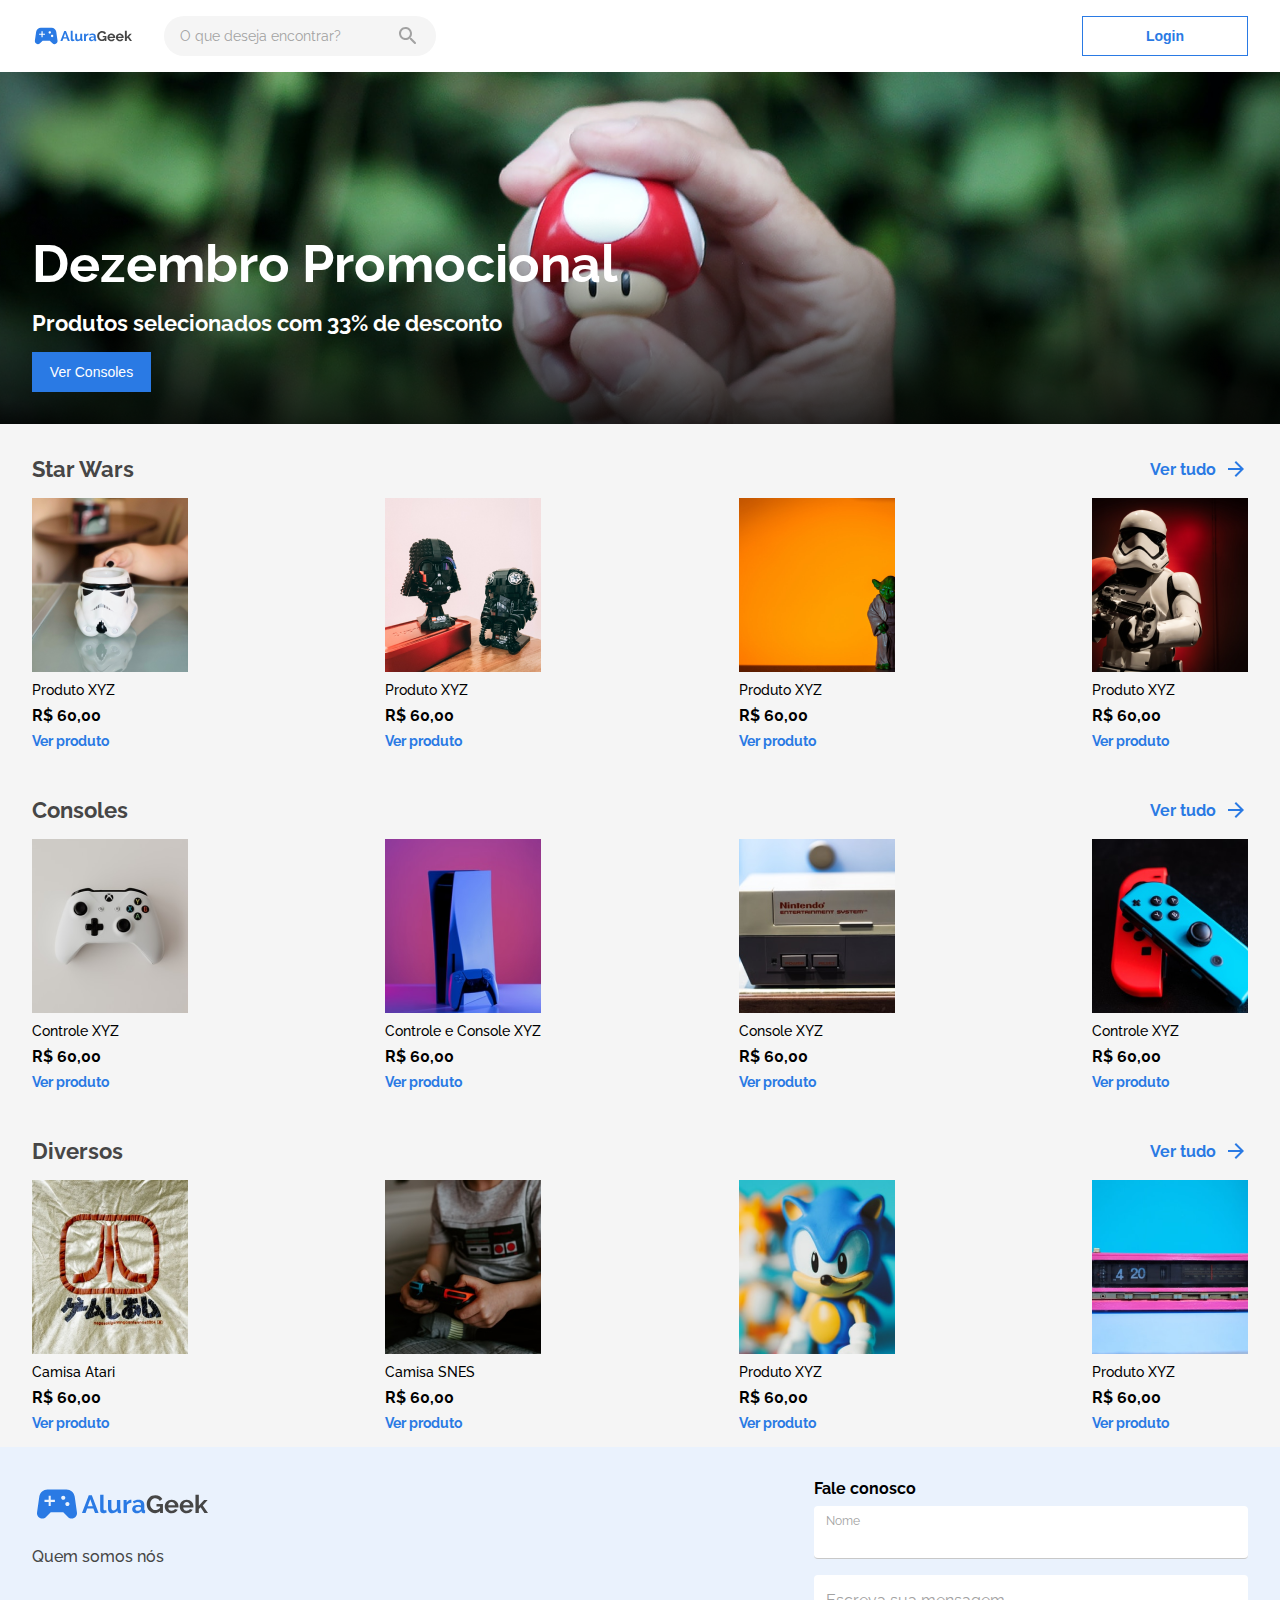
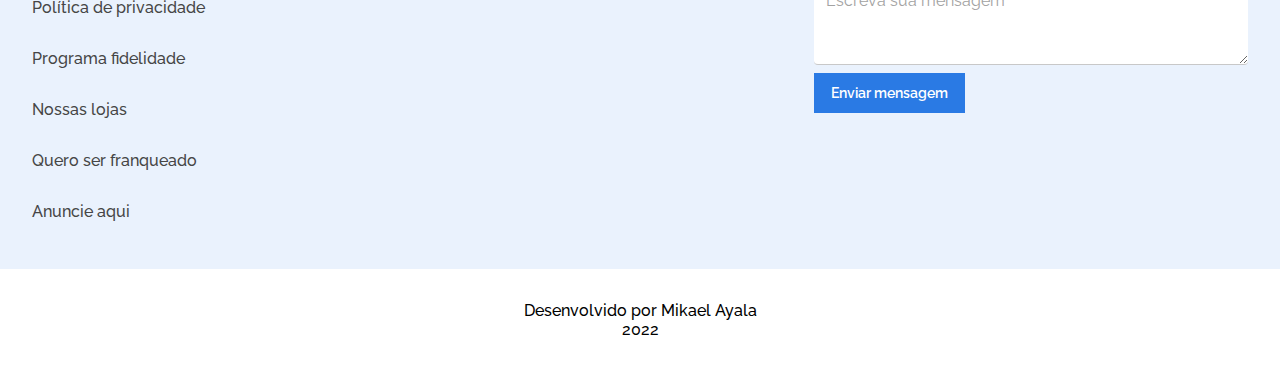
==== commit b39e7886: "commit responsivo tablet" ====
--- a/index.html
+++ b/index.html
@@ -69,8 +69,30 @@
           fill="#2A7AE4"
         />
       </svg>
+      <label class="menu__pesquisa-label" for="menu-pesquisa">
+        <input
+          class="menu__pesquisa-input"
+          type="text"
+          name="menu-pesquisa"
+          placeholder="O que deseja encontrar?"
+        />
+        <svg
+          class="menu__lupa-desktop"
+          width="24"
+          height="24"
+          viewBox="0 0 24 24"
+          fill="none"
+          xmlns="http://www.w3.org/2000/svg"
+        >
+          <path
+            d="M15.5001 14H14.7101L14.4301 13.73C15.6301 12.33 16.2501 10.42 15.9101 8.39002C15.4401 5.61002 13.1201 3.39002 10.3201 3.05002C6.09014 2.53002 2.53014 6.09001 3.05014 10.32C3.39014 13.12 5.61014 15.44 8.39014 15.91C10.4201 16.25 12.3301 15.63 13.7301 14.43L14.0001 14.71V15.5L18.2501 19.75C18.6601 20.16 19.3301 20.16 19.7401 19.75C20.1501 19.34 20.1501 18.67 19.7401 18.26L15.5001 14ZM9.50014 14C7.01014 14 5.00014 11.99 5.00014 9.50002C5.00014 7.01002 7.01014 5.00002 9.50014 5.00002C11.9901 5.00002 14.0001 7.01002 14.0001 9.50002C14.0001 11.99 11.9901 14 9.50014 14Z"
+            fill="#A2A2A2"
+          />
+        </svg>
+      </label>
       <button class="menu__botao">Login</button>
       <svg
+        class="menu__lupa"
         width="24"
         height="24"
         viewBox="0 0 24 24"
@@ -95,21 +117,22 @@
           <div class="produtos__cabecalho__ver-tudo">
             <a href="#" class="produtos__cabecalho__texto">Ver tudo</a>
             <svg
-              width="16"
-              height="16"
-              viewBox="0 0 16 16"
+              class="produtos__cabecalho__seta"
+              width="24"
+              height="24"
+              viewBox="0 0 24 24"
               fill="none"
               xmlns="http://www.w3.org/2000/svg"
             >
-              <g clip-path="url(#clip0_166_2677)">
+              <g clip-path="url(#clip0_166_2194)">
                 <path
-                  d="M2.66634 8.66665L10.7797 8.66665L7.05301 12.3933L7.99967 13.3333L13.333 7.99998L7.99968 2.66665L7.05968 3.60665L10.7797 7.33331L2.66634 7.33331L2.66634 8.66665Z"
+                  d="M4 13L16.17 13L10.58 18.59L12 20L20 12L12 4L10.59 5.41L16.17 11L4 11L4 13Z"
                   fill="#2A7AE4"
                 />
               </g>
               <defs>
-                <clipPath id="clip0_166_2677">
-                  <rect width="16" height="16" fill="white" />
+                <clipPath id="clip0_166_2194">
+                  <rect width="24" height="24" fill="white" />
                 </clipPath>
               </defs>
             </svg>
@@ -182,21 +205,22 @@
           <div class="produtos__cabecalho__ver-tudo">
             <a href="#" class="produtos__cabecalho__texto">Ver tudo</a>
             <svg
-              width="16"
-              height="16"
-              viewBox="0 0 16 16"
+              class="produtos__cabecalho__seta"
+              width="24"
+              height="24"
+              viewBox="0 0 24 24"
               fill="none"
               xmlns="http://www.w3.org/2000/svg"
             >
-              <g clip-path="url(#clip0_166_2677)">
+              <g clip-path="url(#clip0_166_2194)">
                 <path
-                  d="M2.66634 8.66665L10.7797 8.66665L7.05301 12.3933L7.99967 13.3333L13.333 7.99998L7.99968 2.66665L7.05968 3.60665L10.7797 7.33331L2.66634 7.33331L2.66634 8.66665Z"
+                  d="M4 13L16.17 13L10.58 18.59L12 20L20 12L12 4L10.59 5.41L16.17 11L4 11L4 13Z"
                   fill="#2A7AE4"
                 />
               </g>
               <defs>
-                <clipPath id="clip0_166_2677">
-                  <rect width="16" height="16" fill="white" />
+                <clipPath id="clip0_166_2194">
+                  <rect width="24" height="24" fill="white" />
                 </clipPath>
               </defs>
             </svg>
@@ -269,21 +293,22 @@
           <div class="produtos__cabecalho__ver-tudo">
             <a href="#" class="produtos__cabecalho__texto">Ver tudo</a>
             <svg
-              width="16"
-              height="16"
-              viewBox="0 0 16 16"
+              class="produtos__cabecalho__seta"
+              width="24"
+              height="24"
+              viewBox="0 0 24 24"
               fill="none"
               xmlns="http://www.w3.org/2000/svg"
             >
-              <g clip-path="url(#clip0_166_2677)">
+              <g clip-path="url(#clip0_166_2194)">
                 <path
-                  d="M2.66634 8.66665L10.7797 8.66665L7.05301 12.3933L7.99967 13.3333L13.333 7.99998L7.99968 2.66665L7.05968 3.60665L10.7797 7.33331L2.66634 7.33331L2.66634 8.66665Z"
+                  d="M4 13L16.17 13L10.58 18.59L12 20L20 12L12 4L10.59 5.41L16.17 11L4 11L4 13Z"
                   fill="#2A7AE4"
                 />
               </g>
               <defs>
-                <clipPath id="clip0_166_2677">
-                  <rect width="16" height="16" fill="white" />
+                <clipPath id="clip0_166_2194">
+                  <rect width="24" height="24" fill="white" />
                 </clipPath>
               </defs>
             </svg>
@@ -352,109 +377,127 @@
       </section>
     </main>
     <footer class="rodape container">
-      <svg
-        class="rodape__logo-alura"
-        width="176"
-        height="50"
-        viewBox="0 0 176 50"
-        fill="none"
-        xmlns="http://www.w3.org/2000/svg"
-      >
-        <g clip-path="url(#clip0_166_2859)">
-          <path
-            d="M44.9559 33.5209L42.6852 17.5626C42.1019 13.4584 38.5813 10.4167 34.4357 10.4167H15.5618C11.4162 10.4167 7.89554 13.4584 7.31224 17.5626L5.04153 33.5209C4.58323 36.7293 7.06225 39.5834 10.2912 39.5834C11.7078 39.5834 13.0411 39.0209 14.041 38.0209L18.7491 33.3334H31.2484L35.9356 38.0209C36.9356 39.0209 38.2896 39.5834 39.6854 39.5834C42.9352 39.5834 45.4142 36.7293 44.9559 33.5209ZM22.9155 22.9167H18.7491V27.0834H16.6659V22.9167H12.4994V20.8334H16.6659V16.6667H18.7491V20.8334H22.9155V22.9167ZM31.2484 20.8334C30.1026 20.8334 29.1652 19.8959 29.1652 18.7501C29.1652 17.6042 30.1026 16.6667 31.2484 16.6667C32.3942 16.6667 33.3316 17.6042 33.3316 18.7501C33.3316 19.8959 32.3942 20.8334 31.2484 20.8334ZM35.4148 27.0834C34.269 27.0834 33.3316 26.1459 33.3316 25.0001C33.3316 23.8543 34.269 22.9167 35.4148 22.9167C36.5606 22.9167 37.498 23.8543 37.498 25.0001C37.498 26.1459 36.5606 27.0834 35.4148 27.0834Z"
-            fill="#2A7AE4"
-          />
-        </g>
-        <path
-          d="M128.081 32C126.665 33.4167 125.015 34.125 123.132 34.125C121.965 34.125 120.865 33.8917 119.832 33.425C118.815 32.9583 117.924 32.3167 117.157 31.5C116.407 30.6833 115.807 29.725 115.357 28.625C114.924 27.5083 114.707 26.3083 114.707 25.025C114.707 23.8083 114.924 22.6667 115.357 21.6C115.807 20.5167 116.415 19.575 117.182 18.775C117.965 17.9583 118.882 17.3167 119.932 16.85C120.982 16.3667 122.123 16.125 123.357 16.125C125.023 16.125 126.448 16.475 127.631 17.175C128.831 17.875 129.731 18.8167 130.331 20L127.756 21.9C127.306 21.0167 126.673 20.3417 125.856 19.875C125.056 19.4083 124.182 19.175 123.232 19.175C122.482 19.175 121.79 19.3333 121.157 19.65C120.54 19.9667 120.007 20.4 119.557 20.95C119.123 21.5 118.782 22.1333 118.532 22.85C118.298 23.5667 118.182 24.325 118.182 25.125C118.182 25.9583 118.315 26.7417 118.582 27.475C118.848 28.1917 119.215 28.8167 119.682 29.35C120.148 29.8833 120.698 30.3083 121.332 30.625C121.982 30.925 122.682 31.075 123.432 31.075C125.148 31.075 126.698 30.2667 128.081 28.65V27.4H124.506V24.875H130.931V34H128.081V32Z"
-          fill="#464646"
-        />
-        <path
-          d="M139.621 34.25C138.571 34.25 137.621 34.075 136.771 33.725C135.921 33.3583 135.196 32.8667 134.596 32.25C133.996 31.6333 133.53 30.9167 133.196 30.1C132.88 29.2833 132.721 28.425 132.721 27.525C132.721 26.5917 132.88 25.7167 133.196 24.9C133.513 24.0667 133.971 23.3417 134.571 22.725C135.171 22.0917 135.896 21.5917 136.746 21.225C137.613 20.8583 138.579 20.675 139.646 20.675C140.712 20.675 141.662 20.8583 142.496 21.225C143.346 21.5917 144.062 22.0833 144.646 22.7C145.246 23.3167 145.696 24.0333 145.996 24.85C146.312 25.6667 146.47 26.5167 146.47 27.4C146.47 27.6167 146.462 27.825 146.445 28.025C146.445 28.225 146.429 28.3917 146.395 28.525H136.271C136.321 29.0417 136.446 29.5 136.646 29.9C136.846 30.3 137.104 30.6417 137.421 30.925C137.738 31.2083 138.096 31.425 138.496 31.575C138.896 31.725 139.313 31.8 139.746 31.8C140.412 31.8 141.037 31.6417 141.621 31.325C142.221 30.9917 142.629 30.5583 142.846 30.025L145.721 30.825C145.237 31.825 144.462 32.65 143.396 33.3C142.346 33.9333 141.087 34.25 139.621 34.25ZM143.021 26.35C142.937 25.3667 142.571 24.5833 141.921 24C141.287 23.4 140.512 23.1 139.596 23.1C139.146 23.1 138.721 23.1833 138.321 23.35C137.938 23.5 137.596 23.7167 137.296 24C136.996 24.2833 136.746 24.625 136.546 25.025C136.363 25.425 136.254 25.8667 136.221 26.35H143.021Z"
-          fill="#464646"
-        />
-        <path
-          d="M154.586 34.25C153.536 34.25 152.586 34.075 151.736 33.725C150.886 33.3583 150.161 32.8667 149.561 32.25C148.961 31.6333 148.495 30.9167 148.161 30.1C147.845 29.2833 147.686 28.425 147.686 27.525C147.686 26.5917 147.845 25.7167 148.161 24.9C148.478 24.0667 148.936 23.3417 149.536 22.725C150.136 22.0917 150.861 21.5917 151.711 21.225C152.578 20.8583 153.544 20.675 154.611 20.675C155.677 20.675 156.627 20.8583 157.461 21.225C158.311 21.5917 159.027 22.0833 159.611 22.7C160.211 23.3167 160.661 24.0333 160.96 24.85C161.277 25.6667 161.435 26.5167 161.435 27.4C161.435 27.6167 161.427 27.825 161.41 28.025C161.41 28.225 161.394 28.3917 161.36 28.525H151.236C151.286 29.0417 151.411 29.5 151.611 29.9C151.811 30.3 152.069 30.6417 152.386 30.925C152.703 31.2083 153.061 31.425 153.461 31.575C153.861 31.725 154.278 31.8 154.711 31.8C155.377 31.8 156.002 31.6417 156.586 31.325C157.186 30.9917 157.594 30.5583 157.811 30.025L160.686 30.825C160.202 31.825 159.427 32.65 158.361 33.3C157.311 33.9333 156.052 34.25 154.586 34.25ZM157.986 26.35C157.902 25.3667 157.536 24.5833 156.886 24C156.252 23.4 155.477 23.1 154.561 23.1C154.111 23.1 153.686 23.1833 153.286 23.35C152.903 23.5 152.561 23.7167 152.261 24C151.961 24.2833 151.711 24.625 151.511 25.025C151.328 25.425 151.219 25.8667 151.186 26.35H157.986Z"
-          fill="#464646"
-        />
-        <path
-          d="M172.426 34L168.626 28.325L166.826 30.1V34H163.476V15.75H166.826V26.825L172.076 20.925H175.65L170.776 26.475L176 34H172.426Z"
-          fill="#464646"
-        />
-        <path
-          d="M56.7722 16.25H59.822L66.5716 34H63.0218L61.3719 29.575H55.1723L53.5474 34H49.9976L56.7722 16.25ZM60.747 27.15L58.2971 20.175L55.7472 27.15H60.747Z"
-          fill="#2A7AE4"
-        />
-        <path
-          d="M68.1684 15.75H71.5182V29.8C71.5182 30.2833 71.6349 30.6583 71.8682 30.925C72.1015 31.1917 72.4348 31.325 72.8681 31.325C73.0681 31.325 73.2848 31.2917 73.5181 31.225C73.7681 31.1583 74.0014 31.075 74.2181 30.975L74.668 33.525C74.2181 33.7417 73.6931 33.9083 73.0931 34.025C72.4932 34.1417 71.9515 34.2 71.4682 34.2C70.4183 34.2 69.6017 33.925 69.0184 33.375C68.4517 32.8083 68.1684 32.0083 68.1684 30.975V15.75Z"
-          fill="#2A7AE4"
-        />
-        <path
-          d="M80.1273 34.25C78.7774 34.25 77.7524 33.8167 77.0525 32.95C76.3525 32.0833 76.0025 30.8 76.0025 29.1V20.9H79.3524V28.375C79.3524 30.3917 80.0773 31.4 81.5272 31.4C82.1772 31.4 82.8022 31.2083 83.4021 30.825C84.0188 30.425 84.5187 29.825 84.902 29.025V20.9H88.2518V30.15C88.2518 30.5 88.3102 30.75 88.4268 30.9C88.5602 31.05 88.7685 31.1333 89.0518 31.15V34C88.7185 34.0667 88.4352 34.1083 88.2019 34.125C87.9852 34.1417 87.7852 34.15 87.6019 34.15C87.0019 34.15 86.5103 34.0167 86.127 33.75C85.7603 33.4667 85.5437 33.0833 85.477 32.6L85.402 31.55C84.8187 32.45 84.0687 33.125 83.1521 33.575C82.2355 34.025 81.2272 34.25 80.1273 34.25Z"
-          fill="#2A7AE4"
-        />
-        <path
-          d="M99.3803 23.8C98.3637 23.8167 97.4554 24.0167 96.6555 24.4C95.8555 24.7667 95.2806 25.325 94.9306 26.075V34H91.5808V20.9H94.6556V23.7C94.8889 23.25 95.1639 22.85 95.4805 22.5C95.7972 22.1333 96.1388 21.8167 96.5055 21.55C96.8721 21.2833 97.2388 21.0833 97.6054 20.95C97.9887 20.8 98.3554 20.725 98.7054 20.725C98.8887 20.725 99.022 20.725 99.1053 20.725C99.2053 20.725 99.297 20.7333 99.3803 20.75V23.8Z"
-          fill="#2A7AE4"
-        />
-        <path
-          d="M104.652 34.25C104.019 34.25 103.427 34.15 102.877 33.95C102.327 33.7333 101.852 33.4417 101.452 33.075C101.052 32.6917 100.736 32.25 100.502 31.75C100.286 31.25 100.177 30.7 100.177 30.1C100.177 29.4833 100.311 28.9167 100.577 28.4C100.861 27.8667 101.244 27.4167 101.727 27.05C102.227 26.6833 102.819 26.4 103.502 26.2C104.185 25.9833 104.935 25.875 105.752 25.875C106.335 25.875 106.902 25.925 107.452 26.025C108.019 26.125 108.519 26.2667 108.952 26.45V25.7C108.952 24.8333 108.702 24.1667 108.202 23.7C107.719 23.2333 106.994 23 106.027 23C105.327 23 104.644 23.125 103.977 23.375C103.311 23.625 102.627 23.9917 101.927 24.475L100.902 22.35C102.586 21.2333 104.402 20.675 106.352 20.675C108.235 20.675 109.693 21.1417 110.727 22.075C111.777 22.9917 112.302 24.325 112.302 26.075V30.15C112.302 30.5 112.36 30.75 112.477 30.9C112.61 31.05 112.818 31.1333 113.102 31.15V34C112.535 34.1167 112.043 34.175 111.627 34.175C110.993 34.175 110.502 34.0333 110.152 33.75C109.818 33.4667 109.61 33.0917 109.527 32.625L109.452 31.9C108.869 32.6667 108.16 33.25 107.327 33.65C106.494 34.05 105.602 34.25 104.652 34.25ZM105.602 31.8C106.169 31.8 106.702 31.7 107.202 31.5C107.719 31.3 108.119 31.0333 108.402 30.7C108.769 30.4167 108.952 30.1 108.952 29.75V28.25C108.552 28.1 108.119 27.9833 107.652 27.9C107.185 27.8 106.735 27.75 106.302 27.75C105.435 27.75 104.727 27.95 104.177 28.35C103.627 28.7333 103.352 29.225 103.352 29.825C103.352 30.3917 103.569 30.8667 104.002 31.25C104.435 31.6167 104.969 31.8 105.602 31.8Z"
-          fill="#2A7AE4"
-        />
-        <defs>
-          <clipPath id="clip0_166_2859">
-            <rect width="49.9972" height="50" fill="white" />
-          </clipPath>
-        </defs>
-      </svg>
-      <ul class="rodape__lista">
-        <li class="rodape__lista__item">
-          <a class="rodape__lista__item__link" href="#">Quem somos nós</a>
-        </li>
-        <li class="rodape__lista__item">
-          <a class="rodape__lista__item__link" href="#"
-            >Política de privacidade</a
+      <div class="rodape__info">
+        <section class="rodape__info__menu">
+          <svg
+            class="rodape__info__menu__logo-alura"
+            width="176"
+            height="50"
+            viewBox="0 0 176 50"
+            fill="none"
+            xmlns="http://www.w3.org/2000/svg"
           >
-        </li>
-        <li class="rodape__lista__item">
-          <a class="rodape__lista__item__link" href="#">Programa fidelidade</a>
-        </li>
-        <li class="rodape__lista__item">
-          <a class="rodape__lista__item__link" href="#">Nossas lojas</a>
-        </li>
-        <li class="rodape__lista__item">
-          <a class="rodape__lista__item__link" href="#">Quero ser franqueado</a>
-        </li>
-        <li class="rodape__lista__item">
-          <a class="rodape__lista__item__link" href="#">Anuncie aqui</a>
-        </li>
-      </ul>
-      <h2 class="rodape__titulo__form">Fale conosco</h2>
-      <form class="rodape__form" action="#">
-        <input
-          class="rodape__form__input-nome-placeholder"
-          type="text"
-          id="nome-placeholder"
-          value="Nome"
-          readonly="readonly"
-        />
-        <input
-          class="rodape__form__input-nome"
-          type="text"
-          name="nome"
-          id="nome"
-        />
-        <textarea
-          class="rodape__form__textarea"
-          name="mensagem"
-          id="mensagem"
-          cols="30"
-          rows="3"
-          placeholder="Escreva sua mensagem"
-        ></textarea>
-        <button class="rodape__form__botao">Enviar mensagem</button>
-      </form>
+            <g clip-path="url(#clip0_166_2859)">
+              <path
+                d="M44.9559 33.5209L42.6852 17.5626C42.1019 13.4584 38.5813 10.4167 34.4357 10.4167H15.5618C11.4162 10.4167 7.89554 13.4584 7.31224 17.5626L5.04153 33.5209C4.58323 36.7293 7.06225 39.5834 10.2912 39.5834C11.7078 39.5834 13.0411 39.0209 14.041 38.0209L18.7491 33.3334H31.2484L35.9356 38.0209C36.9356 39.0209 38.2896 39.5834 39.6854 39.5834C42.9352 39.5834 45.4142 36.7293 44.9559 33.5209ZM22.9155 22.9167H18.7491V27.0834H16.6659V22.9167H12.4994V20.8334H16.6659V16.6667H18.7491V20.8334H22.9155V22.9167ZM31.2484 20.8334C30.1026 20.8334 29.1652 19.8959 29.1652 18.7501C29.1652 17.6042 30.1026 16.6667 31.2484 16.6667C32.3942 16.6667 33.3316 17.6042 33.3316 18.7501C33.3316 19.8959 32.3942 20.8334 31.2484 20.8334ZM35.4148 27.0834C34.269 27.0834 33.3316 26.1459 33.3316 25.0001C33.3316 23.8543 34.269 22.9167 35.4148 22.9167C36.5606 22.9167 37.498 23.8543 37.498 25.0001C37.498 26.1459 36.5606 27.0834 35.4148 27.0834Z"
+                fill="#2A7AE4"
+              />
+            </g>
+            <path
+              d="M128.081 32C126.665 33.4167 125.015 34.125 123.132 34.125C121.965 34.125 120.865 33.8917 119.832 33.425C118.815 32.9583 117.924 32.3167 117.157 31.5C116.407 30.6833 115.807 29.725 115.357 28.625C114.924 27.5083 114.707 26.3083 114.707 25.025C114.707 23.8083 114.924 22.6667 115.357 21.6C115.807 20.5167 116.415 19.575 117.182 18.775C117.965 17.9583 118.882 17.3167 119.932 16.85C120.982 16.3667 122.123 16.125 123.357 16.125C125.023 16.125 126.448 16.475 127.631 17.175C128.831 17.875 129.731 18.8167 130.331 20L127.756 21.9C127.306 21.0167 126.673 20.3417 125.856 19.875C125.056 19.4083 124.182 19.175 123.232 19.175C122.482 19.175 121.79 19.3333 121.157 19.65C120.54 19.9667 120.007 20.4 119.557 20.95C119.123 21.5 118.782 22.1333 118.532 22.85C118.298 23.5667 118.182 24.325 118.182 25.125C118.182 25.9583 118.315 26.7417 118.582 27.475C118.848 28.1917 119.215 28.8167 119.682 29.35C120.148 29.8833 120.698 30.3083 121.332 30.625C121.982 30.925 122.682 31.075 123.432 31.075C125.148 31.075 126.698 30.2667 128.081 28.65V27.4H124.506V24.875H130.931V34H128.081V32Z"
+              fill="#464646"
+            />
+            <path
+              d="M139.621 34.25C138.571 34.25 137.621 34.075 136.771 33.725C135.921 33.3583 135.196 32.8667 134.596 32.25C133.996 31.6333 133.53 30.9167 133.196 30.1C132.88 29.2833 132.721 28.425 132.721 27.525C132.721 26.5917 132.88 25.7167 133.196 24.9C133.513 24.0667 133.971 23.3417 134.571 22.725C135.171 22.0917 135.896 21.5917 136.746 21.225C137.613 20.8583 138.579 20.675 139.646 20.675C140.712 20.675 141.662 20.8583 142.496 21.225C143.346 21.5917 144.062 22.0833 144.646 22.7C145.246 23.3167 145.696 24.0333 145.996 24.85C146.312 25.6667 146.47 26.5167 146.47 27.4C146.47 27.6167 146.462 27.825 146.445 28.025C146.445 28.225 146.429 28.3917 146.395 28.525H136.271C136.321 29.0417 136.446 29.5 136.646 29.9C136.846 30.3 137.104 30.6417 137.421 30.925C137.738 31.2083 138.096 31.425 138.496 31.575C138.896 31.725 139.313 31.8 139.746 31.8C140.412 31.8 141.037 31.6417 141.621 31.325C142.221 30.9917 142.629 30.5583 142.846 30.025L145.721 30.825C145.237 31.825 144.462 32.65 143.396 33.3C142.346 33.9333 141.087 34.25 139.621 34.25ZM143.021 26.35C142.937 25.3667 142.571 24.5833 141.921 24C141.287 23.4 140.512 23.1 139.596 23.1C139.146 23.1 138.721 23.1833 138.321 23.35C137.938 23.5 137.596 23.7167 137.296 24C136.996 24.2833 136.746 24.625 136.546 25.025C136.363 25.425 136.254 25.8667 136.221 26.35H143.021Z"
+              fill="#464646"
+            />
+            <path
+              d="M154.586 34.25C153.536 34.25 152.586 34.075 151.736 33.725C150.886 33.3583 150.161 32.8667 149.561 32.25C148.961 31.6333 148.495 30.9167 148.161 30.1C147.845 29.2833 147.686 28.425 147.686 27.525C147.686 26.5917 147.845 25.7167 148.161 24.9C148.478 24.0667 148.936 23.3417 149.536 22.725C150.136 22.0917 150.861 21.5917 151.711 21.225C152.578 20.8583 153.544 20.675 154.611 20.675C155.677 20.675 156.627 20.8583 157.461 21.225C158.311 21.5917 159.027 22.0833 159.611 22.7C160.211 23.3167 160.661 24.0333 160.96 24.85C161.277 25.6667 161.435 26.5167 161.435 27.4C161.435 27.6167 161.427 27.825 161.41 28.025C161.41 28.225 161.394 28.3917 161.36 28.525H151.236C151.286 29.0417 151.411 29.5 151.611 29.9C151.811 30.3 152.069 30.6417 152.386 30.925C152.703 31.2083 153.061 31.425 153.461 31.575C153.861 31.725 154.278 31.8 154.711 31.8C155.377 31.8 156.002 31.6417 156.586 31.325C157.186 30.9917 157.594 30.5583 157.811 30.025L160.686 30.825C160.202 31.825 159.427 32.65 158.361 33.3C157.311 33.9333 156.052 34.25 154.586 34.25ZM157.986 26.35C157.902 25.3667 157.536 24.5833 156.886 24C156.252 23.4 155.477 23.1 154.561 23.1C154.111 23.1 153.686 23.1833 153.286 23.35C152.903 23.5 152.561 23.7167 152.261 24C151.961 24.2833 151.711 24.625 151.511 25.025C151.328 25.425 151.219 25.8667 151.186 26.35H157.986Z"
+              fill="#464646"
+            />
+            <path
+              d="M172.426 34L168.626 28.325L166.826 30.1V34H163.476V15.75H166.826V26.825L172.076 20.925H175.65L170.776 26.475L176 34H172.426Z"
+              fill="#464646"
+            />
+            <path
+              d="M56.7722 16.25H59.822L66.5716 34H63.0218L61.3719 29.575H55.1723L53.5474 34H49.9976L56.7722 16.25ZM60.747 27.15L58.2971 20.175L55.7472 27.15H60.747Z"
+              fill="#2A7AE4"
+            />
+            <path
+              d="M68.1684 15.75H71.5182V29.8C71.5182 30.2833 71.6349 30.6583 71.8682 30.925C72.1015 31.1917 72.4348 31.325 72.8681 31.325C73.0681 31.325 73.2848 31.2917 73.5181 31.225C73.7681 31.1583 74.0014 31.075 74.2181 30.975L74.668 33.525C74.2181 33.7417 73.6931 33.9083 73.0931 34.025C72.4932 34.1417 71.9515 34.2 71.4682 34.2C70.4183 34.2 69.6017 33.925 69.0184 33.375C68.4517 32.8083 68.1684 32.0083 68.1684 30.975V15.75Z"
+              fill="#2A7AE4"
+            />
+            <path
+              d="M80.1273 34.25C78.7774 34.25 77.7524 33.8167 77.0525 32.95C76.3525 32.0833 76.0025 30.8 76.0025 29.1V20.9H79.3524V28.375C79.3524 30.3917 80.0773 31.4 81.5272 31.4C82.1772 31.4 82.8022 31.2083 83.4021 30.825C84.0188 30.425 84.5187 29.825 84.902 29.025V20.9H88.2518V30.15C88.2518 30.5 88.3102 30.75 88.4268 30.9C88.5602 31.05 88.7685 31.1333 89.0518 31.15V34C88.7185 34.0667 88.4352 34.1083 88.2019 34.125C87.9852 34.1417 87.7852 34.15 87.6019 34.15C87.0019 34.15 86.5103 34.0167 86.127 33.75C85.7603 33.4667 85.5437 33.0833 85.477 32.6L85.402 31.55C84.8187 32.45 84.0687 33.125 83.1521 33.575C82.2355 34.025 81.2272 34.25 80.1273 34.25Z"
+              fill="#2A7AE4"
+            />
+            <path
+              d="M99.3803 23.8C98.3637 23.8167 97.4554 24.0167 96.6555 24.4C95.8555 24.7667 95.2806 25.325 94.9306 26.075V34H91.5808V20.9H94.6556V23.7C94.8889 23.25 95.1639 22.85 95.4805 22.5C95.7972 22.1333 96.1388 21.8167 96.5055 21.55C96.8721 21.2833 97.2388 21.0833 97.6054 20.95C97.9887 20.8 98.3554 20.725 98.7054 20.725C98.8887 20.725 99.022 20.725 99.1053 20.725C99.2053 20.725 99.297 20.7333 99.3803 20.75V23.8Z"
+              fill="#2A7AE4"
+            />
+            <path
+              d="M104.652 34.25C104.019 34.25 103.427 34.15 102.877 33.95C102.327 33.7333 101.852 33.4417 101.452 33.075C101.052 32.6917 100.736 32.25 100.502 31.75C100.286 31.25 100.177 30.7 100.177 30.1C100.177 29.4833 100.311 28.9167 100.577 28.4C100.861 27.8667 101.244 27.4167 101.727 27.05C102.227 26.6833 102.819 26.4 103.502 26.2C104.185 25.9833 104.935 25.875 105.752 25.875C106.335 25.875 106.902 25.925 107.452 26.025C108.019 26.125 108.519 26.2667 108.952 26.45V25.7C108.952 24.8333 108.702 24.1667 108.202 23.7C107.719 23.2333 106.994 23 106.027 23C105.327 23 104.644 23.125 103.977 23.375C103.311 23.625 102.627 23.9917 101.927 24.475L100.902 22.35C102.586 21.2333 104.402 20.675 106.352 20.675C108.235 20.675 109.693 21.1417 110.727 22.075C111.777 22.9917 112.302 24.325 112.302 26.075V30.15C112.302 30.5 112.36 30.75 112.477 30.9C112.61 31.05 112.818 31.1333 113.102 31.15V34C112.535 34.1167 112.043 34.175 111.627 34.175C110.993 34.175 110.502 34.0333 110.152 33.75C109.818 33.4667 109.61 33.0917 109.527 32.625L109.452 31.9C108.869 32.6667 108.16 33.25 107.327 33.65C106.494 34.05 105.602 34.25 104.652 34.25ZM105.602 31.8C106.169 31.8 106.702 31.7 107.202 31.5C107.719 31.3 108.119 31.0333 108.402 30.7C108.769 30.4167 108.952 30.1 108.952 29.75V28.25C108.552 28.1 108.119 27.9833 107.652 27.9C107.185 27.8 106.735 27.75 106.302 27.75C105.435 27.75 104.727 27.95 104.177 28.35C103.627 28.7333 103.352 29.225 103.352 29.825C103.352 30.3917 103.569 30.8667 104.002 31.25C104.435 31.6167 104.969 31.8 105.602 31.8Z"
+              fill="#2A7AE4"
+            />
+            <defs>
+              <clipPath id="clip0_166_2859">
+                <rect width="49.9972" height="50" fill="white" />
+              </clipPath>
+            </defs>
+          </svg>
+          <ul class="rodape__info__menu__lista">
+            <li class="rodape__info__menu__lista__item">
+              <a class="rodape__info__menu__lista__item__link" href="#"
+                >Quem somos nós</a
+              >
+            </li>
+            <li class="rodape__info__menu__lista__item">
+              <a class="rodape__info__menu__lista__item__link" href="#"
+                >Política de privacidade</a
+              >
+            </li>
+            <li class="rodape__info__menu__lista__item">
+              <a class="rodape__info__menu__lista__item__link" href="#"
+                >Programa fidelidade</a
+              >
+            </li>
+            <li class="rodape__info__menu__lista__item">
+              <a class="rodape__info__menu__lista__item__link" href="#"
+                >Nossas lojas</a
+              >
+            </li>
+            <li class="rodape__info__menu__lista__item">
+              <a class="rodape__info__menu__lista__item__link" href="#"
+                >Quero ser franqueado</a
+              >
+            </li>
+            <li class="rodape__info__menu__lista__item">
+              <a class="rodape__info__menu__lista__item__link" href="#"
+                >Anuncie aqui</a
+              >
+            </li>
+          </ul>
+        </section>
+        <section class="rodape__info__contato">
+          <h2 class="rodape__info__contato__titulo">Fale conosco</h2>
+          <form class="rodape__info__contato__form" action="#">
+            <input
+              class="rodape__info__contato__form__input-nome-placeholder"
+              type="text"
+              id="nome-placeholder"
+              value="Nome"
+              readonly="readonly"
+            />
+            <input
+              class="rodape__info__contato__form__input-nome"
+              type="text"
+              name="nome"
+              id="nome"
+            />
+            <textarea
+              class="rodape__info__contato__form__textarea"
+              name="mensagem"
+              id="mensagem"
+              cols="30"
+              rows="3"
+              placeholder="Escreva sua mensagem"
+            ></textarea>
+            <button class="rodape__info__contato__form__botao">
+              Enviar mensagem
+            </button>
+          </form>
+        </section>
+      </div>
       <section class="rodape__desenvolvedor">
         Desenvolvido por Mikael Ayala <br />
         2022
--- a/css/geral.css
+++ b/css/geral.css
@@ -13,3 +13,9 @@
 .container {
   padding: 1.6rem 1.6rem 0 1.6rem;
 }
+
+@media screen and (min-width: 768px) {
+  .container {
+    padding: 3.2rem 3.2rem 0 3.2rem;
+  }
+}
--- a/css/menu.css
+++ b/css/menu.css
@@ -15,3 +15,72 @@
   height: 100%;
   width: 13.3rem;
 }
+
+.menu__pesquisa {
+  display: none;
+  visibility: hidden;
+}
+
+.menu__pesquisa-input {
+  display: none;
+  visibility: hidden;
+}
+
+.menu__pesquisa-input::placeholder {
+  color: #a2a2a2;
+  font-family: 'Raleway', sans-serif;
+  font-size: 1.4rem;
+  font-weight: 400;
+}
+
+.menu__lupa-desktop {
+  display: none;
+  visibility: hidden;
+}
+
+@media screen and (min-width: 768px) {
+  .menu {
+    padding: 1.6rem 3.2rem;
+  }
+
+  .menu__botao {
+    order: +1;
+    width: 16.6rem;
+  }
+
+  .menu__lupa {
+    display: none;
+    visibility: hidden;
+  }
+
+  .menu__pesquisa-label {
+    display: initial;
+    position: absolute;
+    margin-left: 13.2rem;
+    visibility: visible;
+  }
+
+  .menu__pesquisa-input {
+    border: none;
+    background-color: #f5f5f5;
+    border-radius: 2rem;
+    color: #a2a2a2;
+    display: initial;
+    height: 4rem;
+    font-family: 'Raleway', sans-serif;
+    font-size: 1.4rem;
+    font-weight: 400;
+    padding: 0.8rem 1.6rem;
+    visibility: visible;
+    width: 27.2rem;
+  }
+
+  .menu__lupa-desktop {
+    bottom: 0;
+    display: initial;
+    left: 23.2rem;
+    position: absolute;
+    top: 0.8rem;
+    visibility: visible;
+  }
+}
--- a/css/banner.css
+++ b/css/banner.css
@@ -32,3 +32,21 @@
   padding: 1.2rem 1.6rem;
   width: 11.9rem;
 }
+
+@media screen and (min-width: 768px) {
+  .banner {
+    height: 35.2rem;
+    padding: 3.2rem;
+  }
+
+  .banner__titulo {
+    font-size: 5.2rem;
+    margin-bottom: 1.6rem;
+  }
+
+  .banner__texto {
+    font-size: 2.2rem;
+    font-weight: 700;
+    margin-bottom: 1.6rem;
+  }
+}
--- a/css/produtos.css
+++ b/css/produtos.css
@@ -28,6 +28,12 @@
   font-size: 1.4rem;
   font-weight: 700;
   text-decoration: none;
+}
+
+.produtos__cabecalho__seta {
+  height: 1.6rem;
+  margin-left: 0.4rem;
+  width: 1.6rem;
 }
 
 .produtos__item {
@@ -62,3 +68,15 @@
   display: none;
   visibility: hidden;
 }
+
+@media screen and (min-width: 768px) {
+  .produtos__cabecalho__texto {
+    font-size: 1.6rem;
+  }
+
+  .produtos__cabecalho__seta {
+    height: 2.4rem;
+    margin-left: 0.8rem;
+    width: 2.4rem;
+  }
+}
--- a/css/rodape.css
+++ b/css/rodape.css
@@ -6,11 +6,11 @@
   padding-top: 1.6rem;
 }
 
-.rodape__logo-alura {
+.rodape__info__menu__logo-alura {
   margin-bottom: 1.6rem;
 }
 
-.rodape__lista {
+.rodape__info__menu__lista {
   align-items: center;
   display: flex;
   flex-direction: column;
@@ -18,31 +18,31 @@
   margin-bottom: 1.6rem;
 }
 
-.rodape__lista__item {
+.rodape__info__menu__lista__item {
   font-size: 1.6rem;
   font-weight: 500;
   margin-bottom: 1.6rem;
 }
 
-.rodape__lista__item__link {
+.rodape__info__menu__lista__item__link {
   color: #464646;
   text-decoration: none;
 }
 
-.rodape__titulo__form {
+.rodape__info__contato__titulo {
   align-self: flex-start;
   font-size: 1.6rem;
   font-weight: 700;
   margin-bottom: 0.8rem;
 }
 
-.rodape__form {
+.rodape__info__contato__form {
   display: flex;
   flex-direction: column;
   width: 100%;
 }
 
-.rodape__form__input-nome-placeholder {
+.rodape__info__contato__form__input-nome-placeholder {
   border: none;
   border-radius: 0.4rem 0.4rem 0 0;
   color: #a2a2a2;
@@ -52,7 +52,7 @@
   padding: 0.8rem 1.2rem 0 1.2rem;
 }
 
-.rodape__form__input-nome {
+.rodape__info__contato__form__input-nome {
   border: none;
   border-bottom: 1px solid #c8c8c8;
   border-radius: 0 0 0.4rem 0.4rem;
@@ -65,7 +65,7 @@
   padding: 0.4rem 1.2rem 0.7rem 1.2rem;
 }
 
-.rodape__form__textarea {
+.rodape__info__contato__form__textarea {
   border: none;
   border-bottom: 1px solid #c8c8c8;
   border-radius: 0.4rem;
@@ -77,20 +77,20 @@
   resize: vertical;
 }
 
-.rodape__form__textarea::placeholder {
+.rodape__info__contato__form__textarea::placeholder {
   color: #a2a2a2;
   font-family: 'Raleway', sans-serif;
   font-size: 1.6rem;
   font-weight: 400;
 }
 
-.rodape__form__input-nome-placeholder:focus,
-.rodape__form__input-nome:focus,
-.rodape__form__textarea:focus {
+.rodape__info__contato__form__input-nome-placeholder:focus,
+.rodape__info__contato__form__input-nome:focus,
+.rodape__info__contato__form__textarea:focus {
   outline: none;
 }
 
-.rodape__form__botao {
+.rodape__info__contato__form__botao {
   background-color: var(--azul-alura);
   border: none;
   color: white;
@@ -110,3 +110,32 @@
   text-align: center;
   width: 100vw;
 }
+
+@media screen and (min-width: 768px) {
+  .rodape {
+    padding-top: 3.2rem;
+  }
+
+  .rodape__info {
+    display: flex;
+    flex-direction: row;
+    justify-content: space-between;
+    width: 100%;
+  }
+
+  .rodape__info__menu {
+    width: 17.6rem;
+  }
+
+  .rodape__info__menu__lista {
+    align-items: flex-start;
+  }
+
+  .rodape__info__menu__lista__item {
+    margin-bottom: 3.2rem;
+  }
+
+  .rodape__info__contato {
+    width: 43.4rem;
+  }
+}
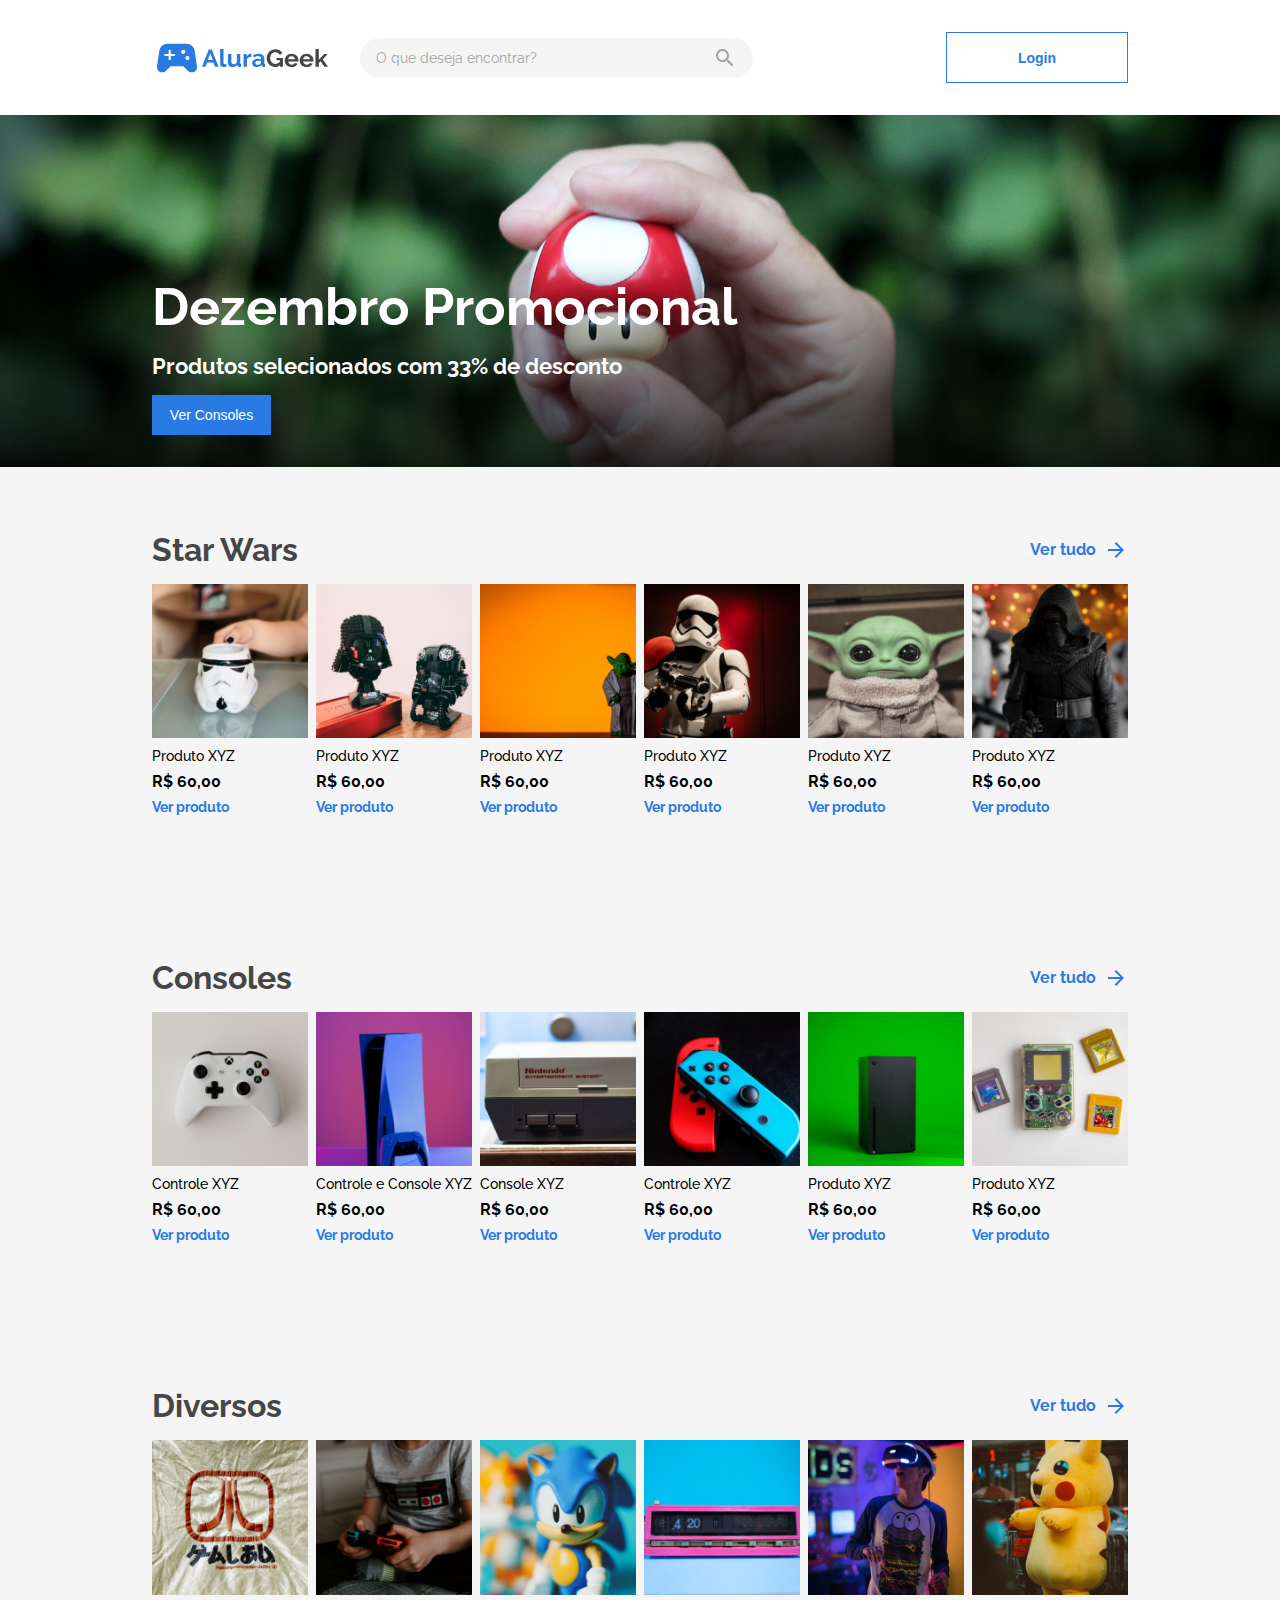
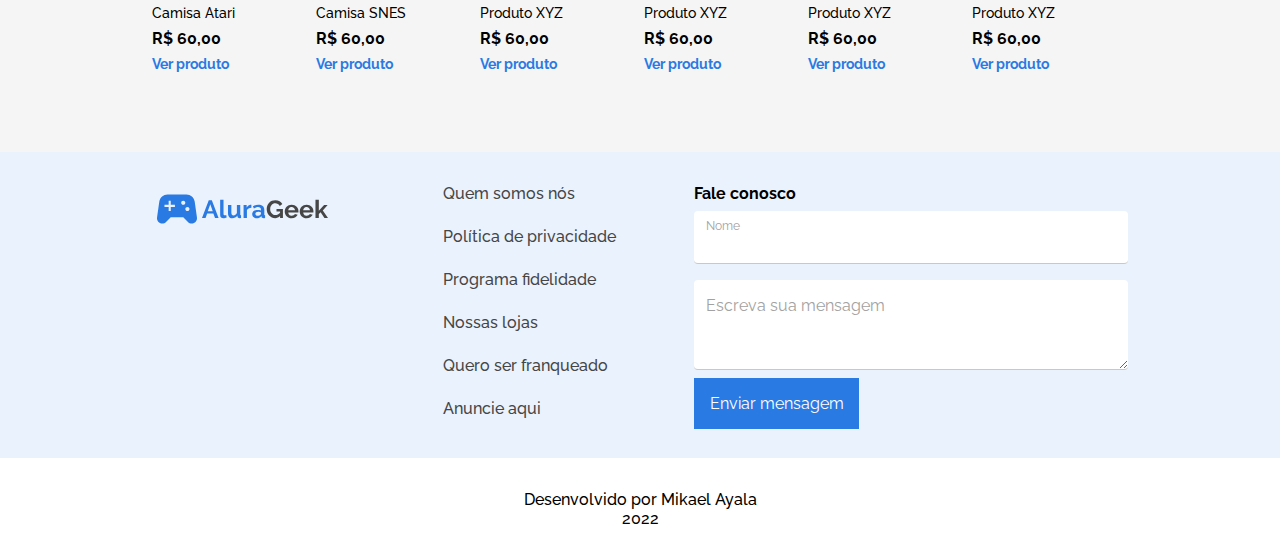
==== commit 4ec5167a: "commit responsivo desktop" ====
--- a/index.html
+++ b/index.html
@@ -22,6 +22,7 @@
   <body>
     <header class="menu">
       <svg
+        class="menu__logo-alura
         width="100"
         height="28"
         viewBox="0 0 100 28"
--- a/css/geral.css
+++ b/css/geral.css
@@ -19,3 +19,9 @@
     padding: 3.2rem 3.2rem 0 3.2rem;
   }
 }
+
+@media screen and (min-width: 1024px) {
+  .container {
+    padding: 6.4rem 15.2rem 0 15.2rem;
+  }
+}
--- a/css/menu.css
+++ b/css/menu.css
@@ -84,3 +84,31 @@
     visibility: visible;
   }
 }
+
+@media screen and (min-width: 1024px) {
+  .menu {
+    height: 11.5rem;
+    padding: 3.2rem 15.2rem;
+  }
+
+  .menu__botao {
+    width: 18.2rem;
+  }
+
+  .menu__logo-alura {
+    height: 5rem;
+    width: 17.6rem;
+  }
+
+  .menu__pesquisa-label {
+    margin-left: 20.8rem;
+  }
+
+  .menu__pesquisa-input {
+    width: 39.3rem;
+  }
+
+  .menu__lupa-desktop {
+    left: 35.3rem;
+  }
+}
--- a/css/banner.css
+++ b/css/banner.css
@@ -50,3 +50,10 @@
     margin-bottom: 1.6rem;
   }
 }
+
+@media screen and (min-width: 1024px) {
+  .banner {
+    height: 35.2rem;
+    padding: 3.2rem 15.2rem;
+  }
+}
--- a/css/produtos.css
+++ b/css/produtos.css
@@ -41,6 +41,7 @@
 }
 
 .produtos__item__imagem {
+  width: 15.6rem;
   margin-bottom: 0.8rem;
 }
 
@@ -80,3 +81,19 @@
     width: 2.4rem;
   }
 }
+
+@media screen and (min-width: 1024px) {
+  .produtos {
+    padding-bottom: 6.4rem;
+  }
+
+  .produtos__cabecalho__titulo {
+    font-size: 3.2rem;
+  }
+
+  .produtos__item:nth-child(6),
+  .produtos__item:nth-child(7) {
+    display: initial;
+    visibility: visible;
+  }
+}
--- a/css/rodape.css
+++ b/css/rodape.css
@@ -139,3 +139,22 @@
     width: 43.4rem;
   }
 }
+
+@media screen and (min-width: 1024px) {
+  .rodape__info__menu {
+    display: flex;
+    justify-content: space-between;
+    width: 46.4rem;
+  }
+
+  .rodape__info__menu__lista__item {
+    margin-bottom: 2.4rem;
+  }
+
+  .rodape__info__contato__form__botao {
+    font-size: 1.6rem;
+    height: 5.1rem;
+    font-weight: 400;
+    width: 16.5rem;
+  }
+}
